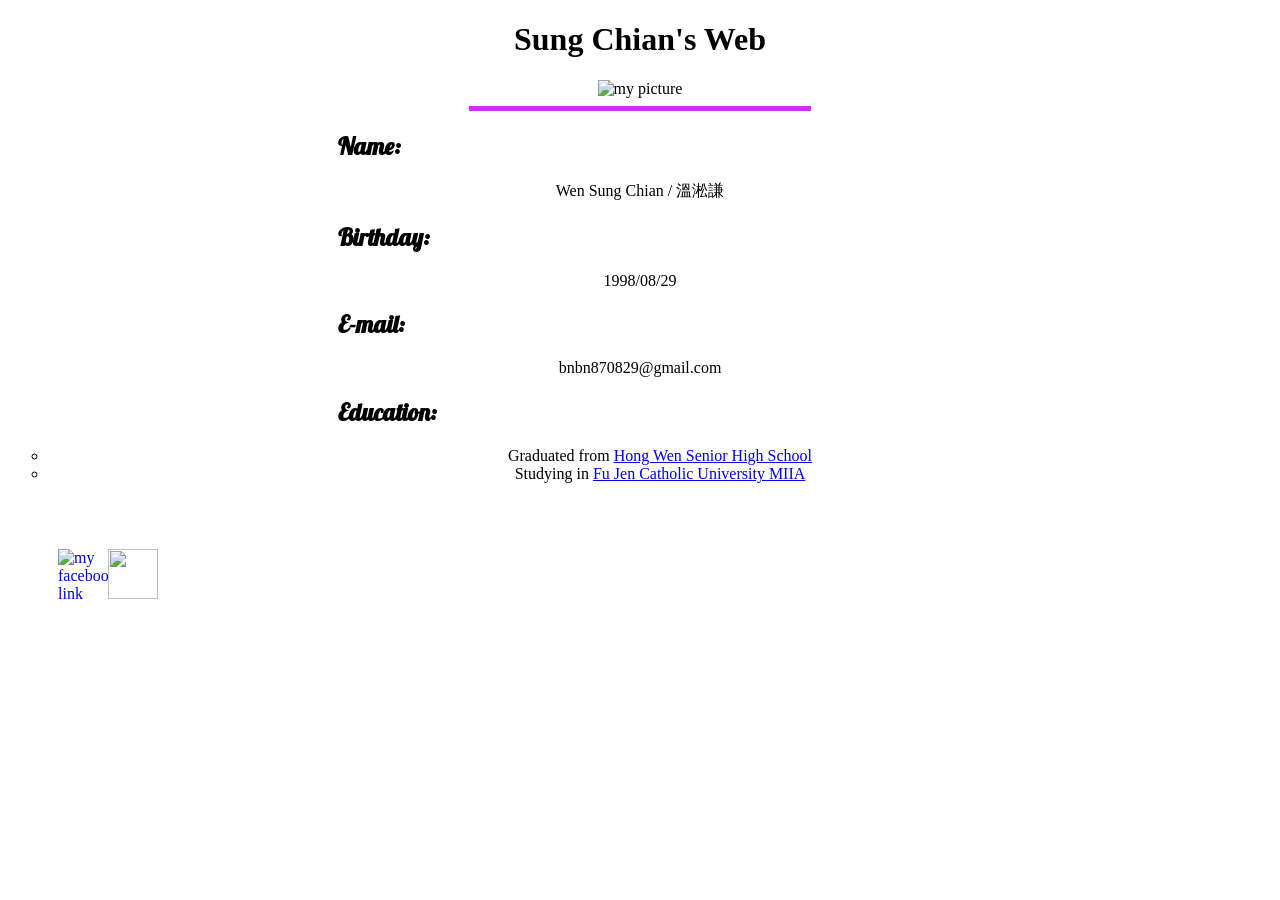
==== index.html @ 81c90736 "Rename cccc.html to index.html" ====
<!DOCTYPE html>
<link href="https://fonts.googleapis.com/css?family=Lobster" rel="stylesheet" type="text/css">
<link href="https://fonts.googleapis.com/css?family=Boogaloo|Covered+By+Your+Grace" rel="stylesheet">
<html>
<meta http-equiv="Content-Type" content="text/html; charset=utf-8">
<head>
    <style>
    h1{
      color: #E93EFF
      font-family:Lobster, Monospace;	 
      }

   h2{
	margin-left: 330px;
	font-family:Lobster, Monospace;
      

    body{
         background-image: url(http://tupian.aladd.net/2013/photo1/3185.jpg);
         background-attachment: fixed;
         background-position: center;     
         background-repeat: no-repeat;
         background-size: cover; 
       }
     p{
        color: #7700BB
        font-family:Lobster, Monospace;
        font-size: 25px;
      }
      
     ul{
	margin-left: 420px;
	font-size: 25px;
	font-family: 'Boogaloo', cursive;
      } 
     a{
         text-decoration-color: aquamarine;
	color:#FF5511; 
      } 
    .smaller-image {
    		width: 150px;
            position: relative;
            

  		}
  	.smallest-image {
  			left: 5px;
            width: 40px;
  		}
  	.thick-white-border {
    	        border-color: white;
   		        border-width: 10px;
    	        border-style: solid;
    	        border-radius: 50%;
  		}
     .thick-white-border2{      
      border-color: white;
      
      width: 170px;
      border-width: 200px;
      border-radius: 50%;
      position: relative;
      left: 550px;
      border:4px white;
    }  
    

          </style>

<title>My profile</title>
<body background="http://tupian.aladd.net/2013/photo1/3185.jpg">   
  </head>

<body>
     
     
     <div><h1 align="center">Sung Chian's Web</h1></div>
     
    <center><img src="https://scontent.xx.fbcdn.net/v/t1.0-9/17499193_1584173384944457_4403208095683200284_n.jpg?oh=cc2cd5cd62c1afc34ddd7cb26a631d9a&oe=595E9877" alt="my picture" class="thick-white-border2" style="width:100px;height:150px;"></center>
     <hr size="5" align="center" noshade width="340" color="#cc33ff">
     <h2>Name:</h2>
     <p align="center">Wen Sung Chian / 溫淞謙</p>
     <h2>Birthday:</h2>
     <p align="center">1998/08/29</p>
     <h2>E-mail:</h2>
     <p align="center">bnbn870829@gmail.com</p>
     <h2>Education:</h2>
     <ul type="circle">
     <li align="center">Graduated from  <a href="http://www.hwhs.tc.edu.tw/"> Hong Wen Senior High School</a>
     <li align="center">Studying in <a href="http://www.fju.edu.tw/#&panel1-1">Fu Jen Catholic University MIIA</a>
     </ul>
     <a href="https://www.facebook.com/profile.php?id=100000554334429"><img style='position:relative;left:50px;top:50px;width: 50px;height: 50px;' src="http://www.toca.org.tw/TOCA/_imagecache/fb_icon_325x325%20[1].png" alt="my facebook link" class="smallest-image" align="left"></a>
     <a href="https://github.com/sungchian"><img style='position:relative;left:50px;top:50px;width: 50px;height: 50px;' src="http://arcaneiceman.github.io/img/mark-github-256.png"></a>

     </body>
     </html>
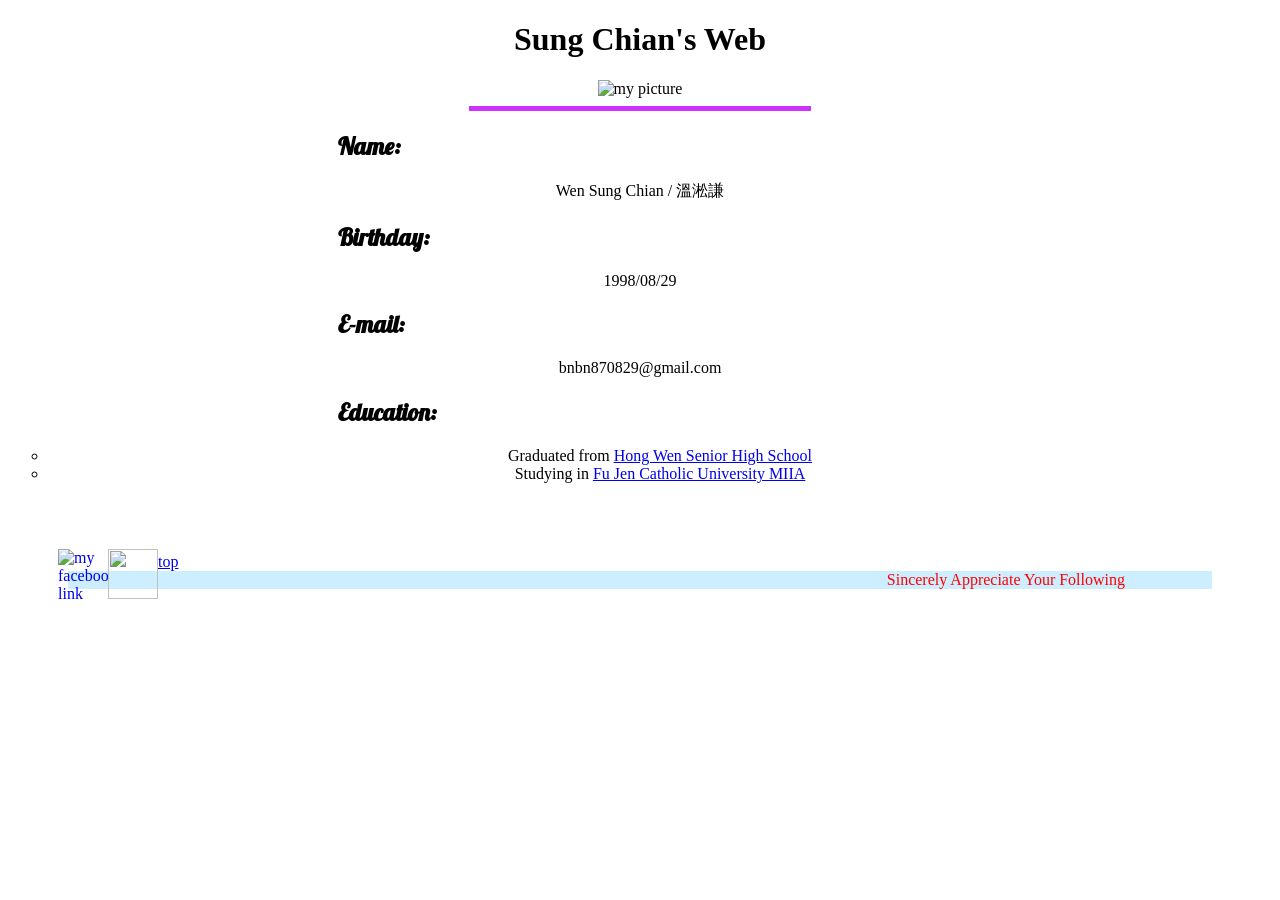
==== commit 87b24fc6: "index.html" ====
--- a/index.html
+++ b/index.html
@@ -95,4 +95,9 @@
      <a href="https://github.com/sungchian"><img style='position:relative;left:50px;top:50px;width: 50px;height: 50px;' src="http://arcaneiceman.github.io/img/mark-github-256.png"></a>
 
      </body>
+     
+    <div> <a href="#top" style="position: relative;left: 150px">top</a></div>
+     
+    <div><marquee behavior="alternate" hspace ="60" bgcolor="#CCEEFF"><c style="color:#FF0000">Sincerely Appreciate Your Following</c></marquee></div>
+        
      </html>
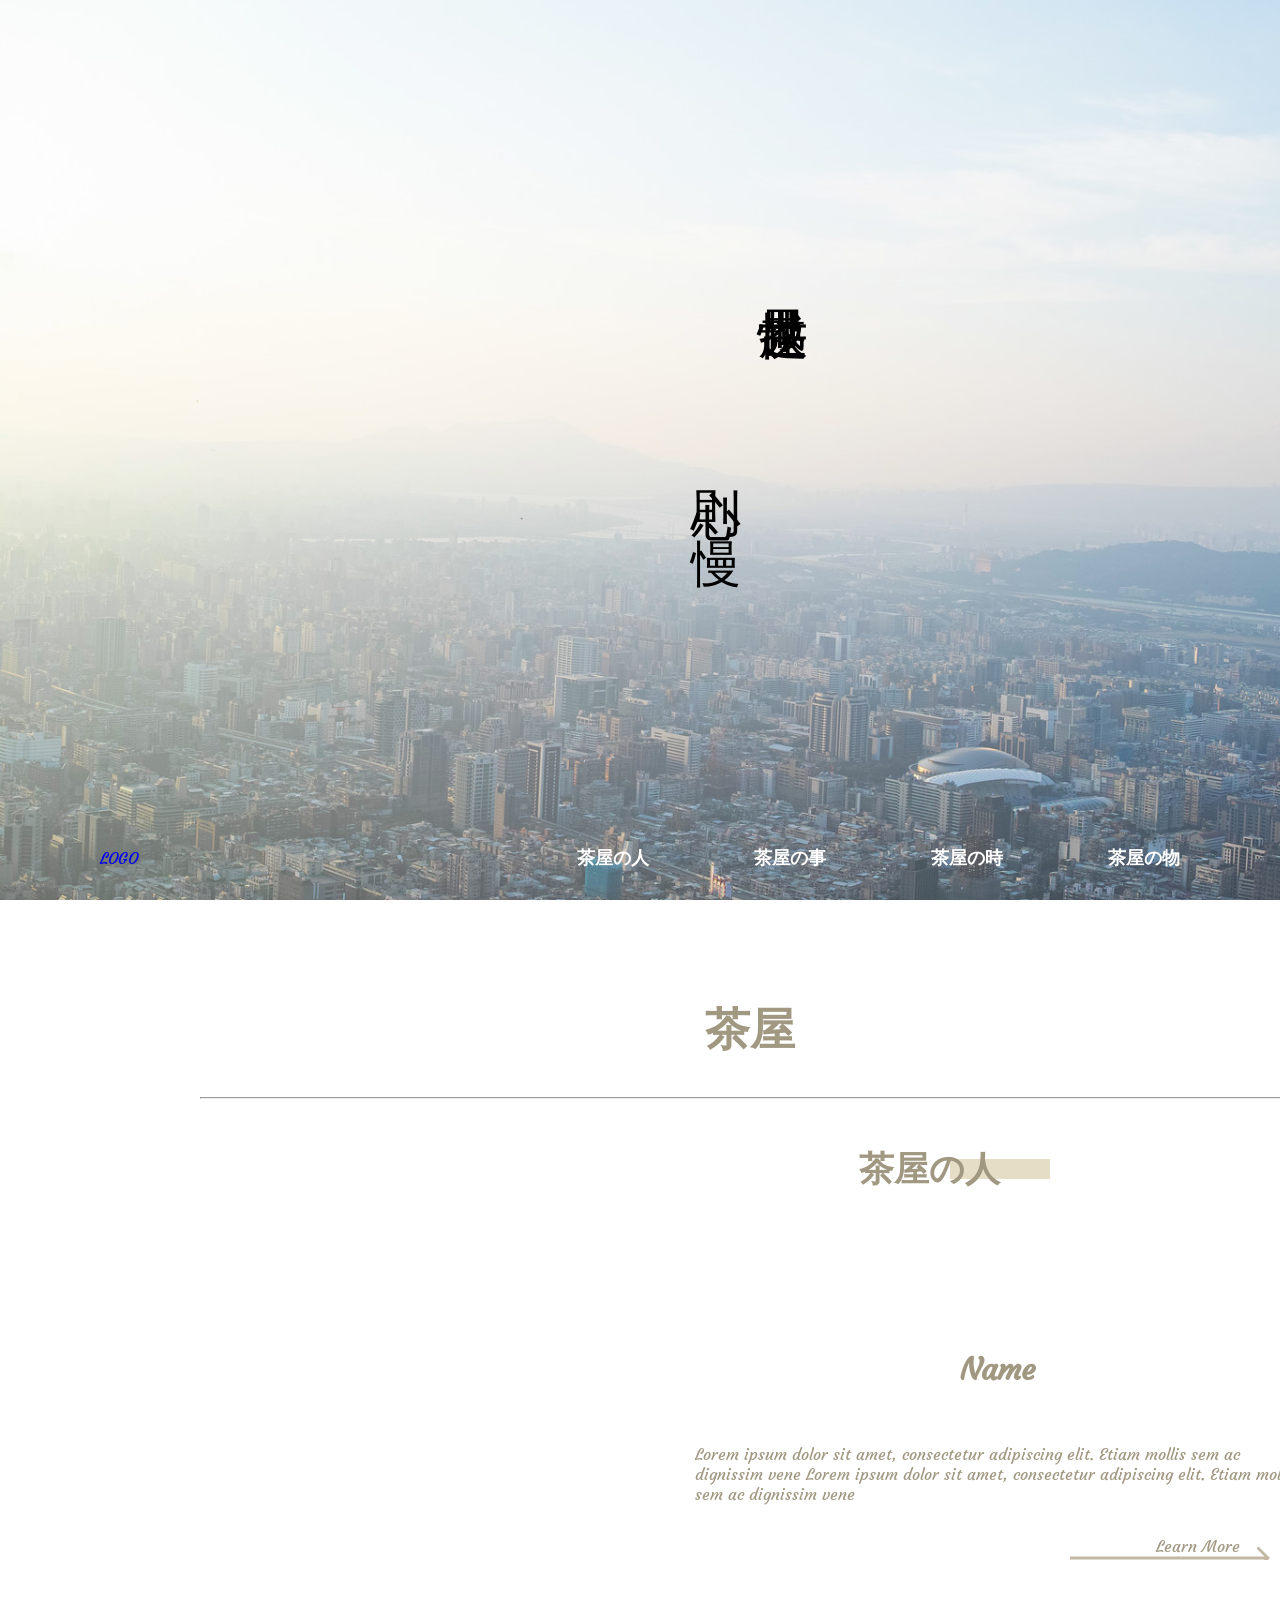
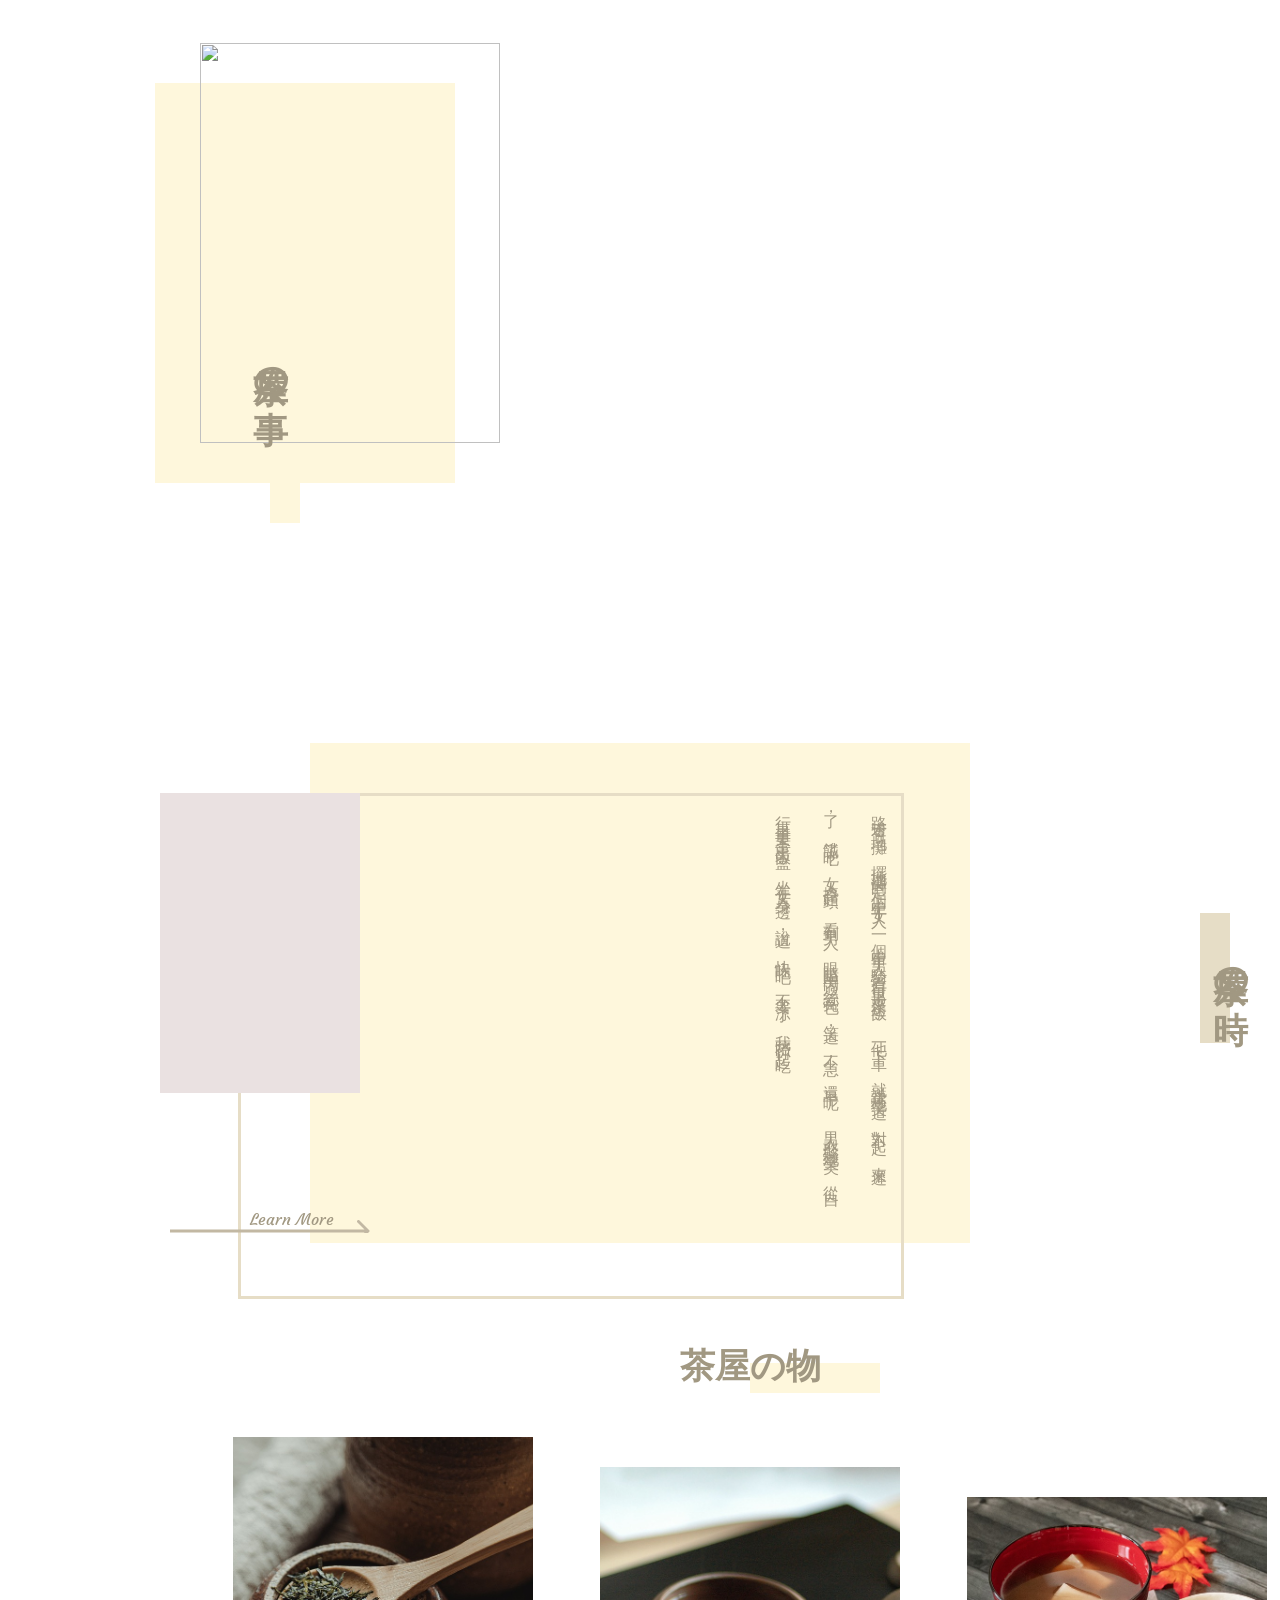
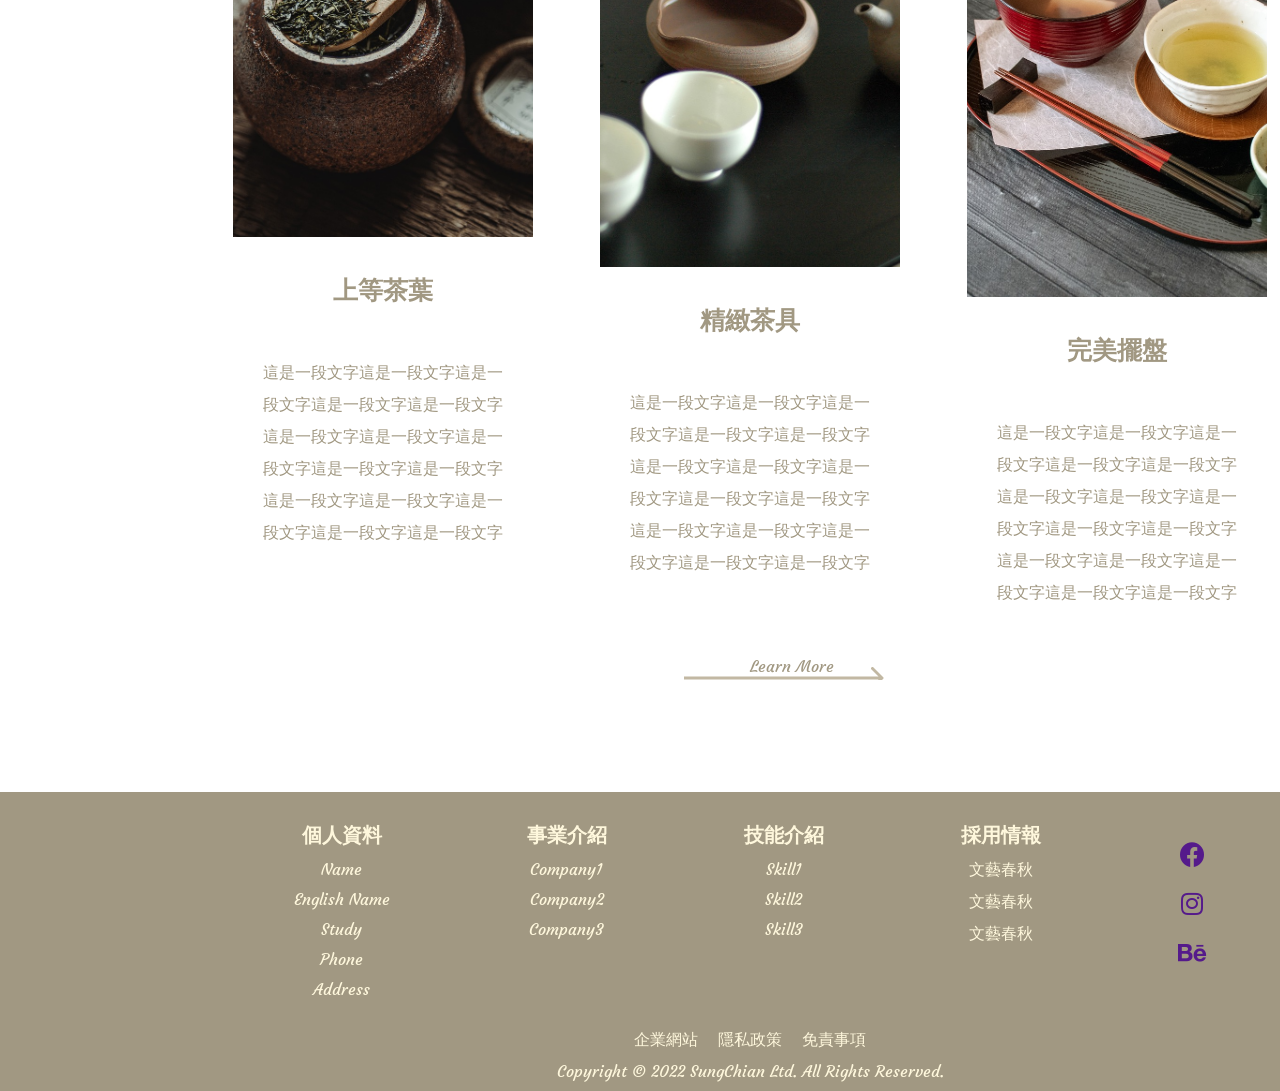
==== commit 50536ad7: "Add files via upload" ====
--- a/index.html
+++ b/index.html
@@ -1,103 +1,240 @@
-
-
-<!DOCTYPE html>
-<link href="https://fonts.googleapis.com/css?family=Lobster" rel="stylesheet" type="text/css">
-<link href="https://fonts.googleapis.com/css?family=Boogaloo|Covered+By+Your+Grace" rel="stylesheet">
-<html>
-<meta http-equiv="Content-Type" content="text/html; charset=utf-8">
-<head>
-    <style>
-    h1{
-      color: #E93EFF
-      font-family:Lobster, Monospace;	 
-      }
-
-   h2{
-	margin-left: 330px;
-	font-family:Lobster, Monospace;
-      
-
-    body{
-         background-image: url(http://tupian.aladd.net/2013/photo1/3185.jpg);
-         background-attachment: fixed;
-         background-position: center;     
-         background-repeat: no-repeat;
-         background-size: cover; 
-       }
-     p{
-        color: #7700BB
-        font-family:Lobster, Monospace;
-        font-size: 25px;
-      }
-      
-     ul{
-	margin-left: 420px;
-	font-size: 25px;
-	font-family: 'Boogaloo', cursive;
-      } 
-     a{
-         text-decoration-color: aquamarine;
-	color:#FF5511; 
-      } 
-    .smaller-image {
-    		width: 150px;
-            position: relative;
-            
-
-  		}
-  	.smallest-image {
-  			left: 5px;
-            width: 40px;
-  		}
-  	.thick-white-border {
-    	        border-color: white;
-   		        border-width: 10px;
-    	        border-style: solid;
-    	        border-radius: 50%;
-  		}
-     .thick-white-border2{      
-      border-color: white;
-      
-      width: 170px;
-      border-width: 200px;
-      border-radius: 50%;
-      position: relative;
-      left: 550px;
-      border:4px white;
-    }  
-    
-
-          </style>
-
-<title>My profile</title>
-<body background="http://tupian.aladd.net/2013/photo1/3185.jpg">   
-  </head>
-
-<body>
-     
-     
-     <div><h1 align="center">Sung Chian's Web</h1></div>
-     
-    <center><img src="https://scontent.xx.fbcdn.net/v/t1.0-9/17499193_1584173384944457_4403208095683200284_n.jpg?oh=cc2cd5cd62c1afc34ddd7cb26a631d9a&oe=595E9877" alt="my picture" class="thick-white-border2" style="width:100px;height:150px;"></center>
-     <hr size="5" align="center" noshade width="340" color="#cc33ff">
-     <h2>Name:</h2>
-     <p align="center">Wen Sung Chian / 溫淞謙</p>
-     <h2>Birthday:</h2>
-     <p align="center">1998/08/29</p>
-     <h2>E-mail:</h2>
-     <p align="center">bnbn870829@gmail.com</p>
-     <h2>Education:</h2>
-     <ul type="circle">
-     <li align="center">Graduated from  <a href="http://www.hwhs.tc.edu.tw/"> Hong Wen Senior High School</a>
-     <li align="center">Studying in <a href="http://www.fju.edu.tw/#&panel1-1">Fu Jen Catholic University MIIA</a>
-     </ul>
-     <a href="https://www.facebook.com/profile.php?id=100000554334429"><img style='position:relative;left:50px;top:50px;width: 50px;height: 50px;' src="http://www.toca.org.tw/TOCA/_imagecache/fb_icon_325x325%20[1].png" alt="my facebook link" class="smallest-image" align="left"></a>
-     <a href="https://github.com/sungchian"><img style='position:relative;left:50px;top:50px;width: 50px;height: 50px;' src="http://arcaneiceman.github.io/img/mark-github-256.png"></a>
-
-     </body>
-     
-    <div> <a href="#top" style="position: relative;left: 150px">top</a></div>
-     
-    <div><marquee behavior="alternate" hspace ="60" bgcolor="#CCEEFF"><c style="color:#FF0000">Sincerely Appreciate Your Following</c></marquee></div>
-        
-     </html>
+<!DOCTYPE html>
+<html lang="en">
+<head>
+    <meta charset="UTF-8">
+    <title>Tea House</title>
+    <link rel="stylesheet" href="main.css" type="text/css" media="all ">
+    <link rel="stylesheet" href="https://pro.fontawesome.com/releases/v5.10.0/css/all.css" integrity="sha384-AYmEC3Yw5cVb3ZcuHtOA93w35dYTsvhLPVnYs9eStHfGJvOvKxVfELGroGkvsg+p" crossorigin="anonymous"/>
+    <link href="https://unpkg.com/aos@2.3.1/dist/aos.css" rel="stylesheet">
+    <script src="https://code.jquery.com/jquery-3.6.0.min.js"></script>
+    <script src="https://unpkg.com/aos@2.3.1/dist/aos.js"></script>
+
+</head>
+<body>
+    <nav class="navbar">
+        <div class="max-width">
+            <div class="nav-title">
+                <a href="#">LOGO</a>
+            </div>
+            <ul class="navbar-nav">
+                <li class="nav-item">
+                    <a href="#" class="nav-link">茶屋の人</a>
+                </li>
+                <li class="nav-item">
+                    <a href="#" class="nav-link">茶屋の事</a>
+                </li>
+                <li class="nav-item">
+                    <a href="#" class="nav-link">茶屋の時</a>
+                </li>
+                <li class="nav-item">
+                    <a href="#" class="nav-link">茶屋の物</a>
+                </li>
+            </ul>
+            <div class="menu-btn">
+                <i class="fas fa-bars"></i>
+            </div>
+        </div>
+    </nav>
+
+    <!--Home Section-->
+    <section class="home" id="home">
+        <div class="max-width">
+            <div class="vertical-text home-content">
+                <div class="first-title">世界越快</div>
+                <div class="second-title">心則<span>慢</span></div>
+            </div>
+        </div>
+    </section>
+
+    <!--People Section-->
+    <section class="people" id="people">
+        <div class="max-width">
+            <div class="people-content">
+                <h2 class="name" data-aos="zoom-in">茶屋</h2>
+                <hr>
+                <div class="people-title">
+                    <h4 class="title" data-aos="fade-left">茶屋の人</h4>
+                </div>
+                <div class="people-frame detail">
+                    <div class="people-image" data-aos="slide-up" data-aos-anchor-placement="top-center">
+                        <img src="teapeople.jpg">
+                    </div>
+                    <div class="detail people-detail" data-aos="fade-down">
+                        <h4>Name</h4>
+                        <p>Lorem ipsum dolor sit amet, consectetur adipiscing elit. Etiam mollis sem ac dignissim vene
+                            Lorem ipsum dolor sit amet, consectetur adipiscing elit. Etiam mollis sem ac dignissim vene
+                        <p class="learn-more">Learn More</p>
+                                                    
+                    </div>
+                </div>
+            </div>
+        </div>
+    </section>
+
+    <!--Thing Section-->
+    <section class="thing" id="thing">
+        <div class="max-width">
+            <div class="thing-content">
+                <div class="thing-title">
+                    <h4 class="vertical-text title" data-aos="fade-down">茶屋の事</h4>
+                </div>
+                <div class="detail thing-detail" data-aos="flip-left">
+                    <p>Lorem ipsum dolor sit amet consectetur, adipisicing elit. Rem ad dolores, id fugit ipsa debitis suscipit ex corrupti? Praesentium error quaerat soluta explicabo veniam enim nobis vero quidem, molestiae ratione?
+                        Lorem ipsum dolor sit, amet consectetur adipisicing elit. Alias quaerat perspiciatis quibusdam dolore. Fuga quod mollitia natus laborum similique! Inventore fugiat quidem nemo, aspernatur fuga ratione perferendis ducimus at delectus!
+                    </p>
+                    
+                </div>
+                <p class="learn-more" data-aos="fade-right">Learn More</p>
+            </div>
+        </div>
+    </section>
+
+    <!--Time Section-->
+    <section class="time" id="time">
+        <div class="max-width">
+            <div class="time-content">
+                <div class="detail time-detail" data-aos="zoom-out">
+                    <p class="vertical-text" data-aos="fade-right" data-aos-anchor-placement="top-center">
+                        路邊有一地攤，擺地攤的是一個中年女人。一個中年男人騎著自行車過來送飯。
+
+他一下車，就謙意地笑道，對不起，來遲了，餓了吧？女人擡起頭，看到男人，眼睛里閃過一絲亮色，笑道，不急，還早呢。
+
+男人憨憨地笑笑，從自行車車簍里拿出飯盒，坐在女人身邊，說道，快吃吧，不要涼了，我陪你一起吃。
+                    </p>
+                    
+                </div>
+                <p class="learn-more">Learn More</p>
+                <div class="time-title">
+                    <h4 class="vertical-text title" data-aos="fade-left">茶屋の時</h4>
+                </div>
+            </div>
+        </div>
+    </section>
+
+    <!--Goods Section-->
+    <section class="goods" id="goods">
+        <div class="max-width">
+            <div class="goods-content">
+                <div class="goods-title">
+                        <h4 class="title" data-aos="fade-up">茶屋の物</h4>
+                </div>
+                <!-- <div class="goods-frame">
+                    <img src="tea1.jpg" alt="#" class="pic pic1">
+                    <img src="tea2.jpg" alt="#" class="pic pic2">
+                    <img src="tea3.jpg" alt="#" class="pic pic3">
+                    <div class="detail goods-detail">      
+                    </div>
+                    <div class="detail goods-detail">      
+                    </div>
+                </div> -->
+                <ul class="goods-list">
+                    <li id="item1" class="goods-item item1" data-aos="fade-down">
+                        <div class="goods-card">
+                            <img src="tea1.jpg" alt="" class="pic pic1">
+                            <div class="detail goods-detail">
+                                <h4 class="goods-subtitle">上等茶葉</h4>
+                                <p class="goods-text">
+                                    這是一段文字這是一段文字這是一段文字這是一段文字這是一段文字
+                                    這是一段文字這是一段文字這是一段文字這是一段文字這是一段文字
+                                    這是一段文字這是一段文字這是一段文字這是一段文字這是一段文字
+                                </p>
+                            </div>
+                        </div>
+                    </li>
+                    <li id="item2" class="goods-item" data-aos="fade-down" data-aos-id="item1" data-aos-delay="300">
+                        <div class="goods-card">
+                            <img src="tea2.jpg" alt="" class="pic pic2">
+                            <div class="detail goods-detail">
+                                <h4 class="goods-subtitle">精緻茶具</h4>
+                                <p class="goods-text">
+                                    這是一段文字這是一段文字這是一段文字這是一段文字這是一段文字
+                                    這是一段文字這是一段文字這是一段文字這是一段文字這是一段文字
+                                    這是一段文字這是一段文字這是一段文字這是一段文字這是一段文字
+                                </p>
+                            </div>
+                        </div>
+                    </li>
+                    <li id="item3" class="goods-item item3" data-aos="fade-down" data-aos-id="item2" data-aos-delay="600">
+                        <div class="goods-card">
+                            <img src="tea3.jpg" alt="" class="pic pic3">
+                            <div class="detail goods-detail">
+                                <h4 class="goods-subtitle">完美擺盤</h4>
+                                <p class="goods-text">
+                                    這是一段文字這是一段文字這是一段文字這是一段文字這是一段文字
+                                    這是一段文字這是一段文字這是一段文字這是一段文字這是一段文字
+                                    這是一段文字這是一段文字這是一段文字這是一段文字這是一段文字
+                                </p>
+                            </div>
+                        </div>
+                    </li>
+                    
+                </ul>
+                <p class="learn-more" data-aos="fade-right">Learn More</p>   
+            </div>
+        </div>
+    </section>
+
+    <footer class="footer">
+        <button class="gotop">
+            <span class="vertical-text">PAGE TOP</span>
+        </button>
+        <div class="foot-mid">
+            <ul class="mid-intro">
+                <li class="mid-self">
+                    <span class="foot-subtitle">個人資料</span>
+                    <ul class="mid-self-list">
+                        <li class="mid-self-item mid-content">Name</li>
+                        <li class="mid-self-item mid-content">English Name</li>
+                        <li class="mid-self-item mid-content">Study</li>
+                        <li class="mid-self-item mid-content">Phone</li>
+                        <li class="mid-self-item mid-content">Address</li>
+                    </ul>
+                </li>
+                <li class="mid-business">
+                    <span class="foot-subtitle">事業介紹</span>
+                    <ul class="mid-business-list">
+                        <li class="mid-business-item mid-content">Company1</li>
+                        <li class="mid-business-item mid-content">Company2</li>
+                        <li class="mid-business-item mid-content">Company3</li>
+                    </ul>
+                </li>
+                <li class="mid-skill">
+                    <span class="foot-subtitle">技能介紹</span>
+                    <ul class="mid-skill-list">
+                        <li class="mid-skill-item mid-content">Skill1</li>
+                        <li class="mid-skill-item mid-content">Skill2</li>
+                        <li class="mid-skill-item mid-content">Skill3</li>
+                    </ul>
+                </li>
+                <li class="mid-ref">
+                    <span class="foot-subtitle">採用情報</span>
+                    <ul class="mid-ref-list">
+                        <li class="mid-ref-item mid-content">文藝春秋</li>
+                        <li class="mid-ref-item mid-content">文藝春秋</li>
+                        <li class="mid-ref-item mid-content">文藝春秋</li>
+                    </ul>
+                </li>
+                <li class="mid-social">
+                    <ul class="mid-social-list">
+                        <li class="mid-social-item mid-content"><a href=""><i class="fab fa-facebook"></i></a></li>
+                        <li class="mid-social-item mid-content"><a href=""><i class="fab fa-instagram"></i></a></li>
+                        <li class="mid-social-item mid-content"><a href=""><i class="fab fa-behance"></i></a></li>
+                    </ul>
+                </li>
+            </ul>
+        </div>
+        <div class="foot-bottom">
+            <ul class="foot-list">
+                <li class="foot-item"><a href="#">企業網站</a></li>
+                <li class="foot-item"><a href="#">隱私政策</a></li>
+                <li class="foot-item"><a href="#">免責事項</a></li>
+            </ul>
+        </div>
+        <div class="foot-copyright">
+            Copyright © 2022 SungChian Ltd. All Rights Reserved.
+        </div>
+    </footer>
+
+    <script src="script.js"></script>
+</body>
+</html>
--- a/main.css
+++ b/main.css
@@ -0,0 +1,751 @@
+@import url('https://fonts.googleapis.com/css2?family=Courgette&family=Encode+Sans+SC:wght@100&display=swap');
+
+:root{
+    --brown_dark: #A19882;
+    --brown: #C2B8A3;
+    --brown_light: #E6DDC6;
+    --brown_lighter: #FEF7DC;
+    --special: #EAE1E1;
+}
+
+*{
+    font-family: 'Courgette','微軟正黑體', sans-serif;
+    box-sizing: border-box;
+    text-decoration: none;
+    list-style: none;
+}
+
+body{
+    margin: 0;
+    padding: 0;
+    /* list-style: none; */
+}
+
+section{
+    margin-bottom: 100px;
+}
+
+.navbar{
+    position: absolute;
+    bottom: 0;
+    width: 100%;
+    padding: 30px 0;
+    /* background: rgba(0, 0, 0, 0.1); */
+    z-index: 999;
+    transition: all 0.3s ease;
+}
+
+.max-width{
+    max-width: 1300px; /*1300px*/
+    padding: 0 100px;
+    margin: 0 auto;
+}
+
+.navbar .max-width{
+    display: flex;
+    align-items: center;
+    justify-content: space-between;
+}
+
+.navbar .navbar-nav{
+    display: inline-block;
+    margin: 0;
+    padding: 0;
+}
+
+.navbar .nav-title{
+    display: inline;
+}
+
+.navbar .nav-item{
+    list-style: none;
+    display: inline;
+}
+
+.navbar .nav-item a {
+    color: #fff;
+    font-size: 18px;
+    font-weight: 800;
+    margin-left: 100px;
+    text-decoration: none;
+    transition: all 0.3s ease;
+}
+
+.navbar .nav-item a:hover{
+    color:#FEF7DC;
+}
+
+.navbar.sticky{
+    position: fixed;
+    top: 0;
+    height: 60px;
+    padding: 20px 0;
+    background: rgba(254, 247, 220, .8);
+    /* opacity: .4; */
+}
+
+.navbar.sticky .nav-item a{
+    color: #A19882;
+    transition: all .3s ease;
+}
+
+.navbar.sticky a:hover{
+    border-bottom: solid 1px;
+    
+}
+
+
+/*================================ menu btn style ================================*/
+.menu-btn{
+    color: #fff;
+    font-size: 23px;
+    cursor: pointer;
+    display: none;
+}
+
+/*================================ home section style ================================*/
+
+.home{
+    display: flex;
+    background: url('yukiSDIM0726_TP_V.jpg') no-repeat center;
+    background-size: cover;
+    height: 100vh;
+    min-width: 1500px;
+    /* 不加上面那句右邊會留白 */
+}
+
+.home .max-width{
+    margin: 30vh auto auto auto;
+}
+
+.home-content{
+    font-size: 50px;
+}
+
+.home-content .second-title{
+    margin-top: 20vh;
+}
+
+.home-content .second-title span{
+    margin-top: 50px;
+}
+
+/*================================ all section style ================================*/
+.vertical-text{
+    -webkit-writing-mode: vertical-rl;
+    writing-mode: vertical-rl;
+}
+
+.name{
+    font-size: 45px;
+    color: #A19882;
+    text-align: center;
+}
+
+.title{
+    font-size: 35px;
+    font-weight: 600;
+    color: #A19882;
+}
+
+.detail{
+    display: flex;
+    flex-wrap: wrap;/*超出範圍就換行*/
+    align-items: center;
+    justify-content: space-around;
+}
+
+.detail p{
+    font-size: 16px;
+    font-weight: 400;
+    color: #A19882;
+}
+
+.learn-more{
+    position: relative;
+    display: inline-block;
+    transition: all 0.3s ease;
+    color: #A19882;
+}
+
+.learn-more::after{
+    content:"";
+    position: absolute;
+    width: 200px;
+    height: 14px;
+    top: 10px;
+    background: url('Arrow\ 1.png') no-repeat;
+    background-position: 100% 0%;
+    transition: all 0.5s ease;
+}
+
+.learn-more:hover{
+    transform: translateX(20%);
+}
+
+.learn-more:hover::after{
+    transform: translateX(30%);
+}
+
+footer *{
+    padding: 0;
+    margin: 0;
+}
+/*================================ people section style ================================*/
+.people{
+    min-width: 1500px;
+}
+
+.people-content hr{
+    color: #A19882;
+}
+
+.people-content .people-title h4{
+    text-align: right;
+    margin-right: 300px;
+    position: relative;
+}
+
+.people-content .people-title h4::after{
+    content: "";
+    position: absolute;
+    right: -50px;
+    top: 13px;
+    width: 100px;
+    height: 20px;
+    background-color: #E6DDC6;
+    z-index: -2;
+}
+
+.people-content .people-image{
+    width: 45%;
+    position: relative;
+}
+
+.people-content .people-image img{
+    width: 300px;
+    height: 400px;
+    object-fit: cover;
+    object-position: 60% 0%;
+    /* object-position: center; */ 
+}
+
+.people-content .people-image::before{
+    content: "";
+    position: absolute;
+    top: 40px;
+    left: -45px;
+    width: 300px;
+    height: 400px;
+    background-color: #FEF7DC;
+    z-index: -5;
+}
+
+.people-content .people-frame .people-detail{
+    width: 55%;
+}
+
+.people-content .people-frame .people-detail h4{
+    font-size: 30px;
+    font-weight: 600;
+    color: #A19882;
+}
+
+.people-content .people-frame .people-detail .learn-more{
+    margin-left: 400px;
+}
+
+.people-content .people-frame .people-detail .learn-more::after{
+    right: -30px;
+}
+
+
+
+/*================================ thing section style ================================*/
+.thing{
+    min-width: 1500px;
+}
+
+.thing-content{
+    display: flex;
+    position: relative;
+}
+
+.thing-content .thing-title{
+    width: 30%;
+    position: relative;
+}
+
+.thing-content .thing-title::before{
+    content: "";
+    position: absolute;
+    top: 250px;
+    left: 70px;
+    width: 30px;
+    height: 130px;
+    background-color: #FEF7DC;
+    z-index: -5;
+}
+
+.thing-content .thing-title h4{
+    margin-top: 200px;
+}
+
+.thing-content .thing-detail{
+    width: 70%;
+    height: 500px;
+    position: relative;
+}
+
+.thing-content .thing-detail::after{
+    content: '';
+    display: block;
+    width: 100%;
+    height: 100%;
+    position: absolute;
+    top: 0;
+    right: 0;
+    bottom: 0;
+    left: 0;
+    background: url(1000_F_120472189_m49NsAnNbuwVppEmFfQC0HnQ9YMVfGFI.jpg);
+    opacity: 0.2;
+}
+
+.thing-content .thing-detail p{
+    width: 80%; /* 其實這邊也可以改成padding */
+    line-height: 2rem;
+}
+
+.thing-content .learn-more{
+    position: absolute;
+    left: 400px;
+    top: 400px;
+}
+
+.thing-content .learn-more::after{
+    left: -80px;
+}
+
+
+/*================================ time section style ================================*/
+.time{
+    min-width: 1500px;
+}
+
+.time-content{
+    display: flex;
+    position: relative;
+}
+
+.time-content .time-title{
+    width: 30%;
+    position: relative;
+    right: -300px;
+}
+
+.time-content .time-title::before{
+    content: "";
+    position: absolute;
+    top: 170px;
+    left: 40px;
+    width: 30px;
+    height: 130px;
+    background-color: #E6DDC6;
+    z-index: -5;
+}
+
+.time-content .time-title h4{
+    margin-top: 200px;
+}
+
+.time-content .time-detail{
+    width: 60%;
+    height: 500px;
+    position: relative;
+    right: -10%;
+    background-color: #FEF7DC;
+}
+
+.time-content .time-detail::before{
+    content: "";
+    position: absolute;
+    width: 200px;
+    height: 300px;
+    left: -150px;
+    top: 50px;
+    background-color: #EAE1E1;
+    z-index: 1;
+}
+
+.time-content .time-detail::after{
+    content: "";
+    position: absolute;
+    width: 100%;
+    height: 100%;
+    top: 10%;
+    right: 10%;
+    border: solid 3px #E6DDC6;
+    z-index: -5;
+}
+
+.time-content .time-detail p{
+    width: 80%;
+    padding: 60px 0px;
+    line-height: 3rem;
+    letter-spacing: .3rem;
+    z-index: 10;
+}
+
+.time-content .learn-more{
+    position: absolute;
+    top: 450px;
+    left: 50px;
+}
+
+.time-content .learn-more::after{
+    left: -80px;
+}
+
+/*================================ goods section style ================================*/
+.goods{
+    min-width: 1500px;
+}
+
+.goods-content{
+    /* display: flex; */
+    /* position: relative; */
+}
+
+.goods-content .goods-title{
+    width: 100%;
+    text-align: center;
+    position: relative;
+}
+
+.goods-content .goods-title::before{
+    content: "";
+    position: absolute;
+    top: 20px;
+    /* right: 600px; */
+    width: 130px;
+    height: 30px;
+    background-color: #FEF7DC;
+    z-index: -5;
+}
+
+.goods-content .goods-list{
+    /* width: 100%; */
+    text-align: center;
+    list-style: none;
+    display: flex;
+    flex-wrap: wrap;
+    padding: 0;
+}
+
+.goods-content .goods-list .goods-item:nth-child(3n+2){
+    margin-top: 30px;
+}
+
+.goods-content .goods-list .goods-item:nth-child(3n+3){
+    margin-top: 60px;
+}
+
+.goods-content .goods-list .goods-item{
+    width: 33.33%;
+}
+
+.goods-content .goods-list .pic{
+    height: 400px;
+    width: 300px;
+    margin: 0px 20px;
+    object-fit: cover;
+}
+
+.goods-content .goods-list .goods-item .goods-subtitle{
+    font-size: 25px;
+    color: var(--brown_dark);
+}
+.goods-content .goods-list .goods-item .goods-text{
+    padding: 0px 60px;
+    line-height: 2rem;
+}
+
+.goods-content .learn-more{
+    position: relative;
+    /* display: flex;
+    justify-content: center; */
+    right: -50%;
+}
+
+.goods-content .learn-more::after{
+    right: -50px;
+}
+
+/*================================ footer style start ================================*/
+footer{
+    min-width: 1500px;
+    background-color: var(--brown_dark);
+    /* height: 400px; */
+}
+
+.gotop{
+    position: fixed;
+    right: 40px;
+    bottom: 60px;
+    display: block;
+    padding-top: 100px;
+    background: none;
+    border: none;
+    cursor: pointer;
+    outline: none;
+    -webkit-transform: translateZ(0);
+}
+
+.gotop::before{
+    content: "";
+    display: block;
+    width: 7px;
+    height: 100px;
+    position: absolute;
+    background: url('icon_arrow_top.png') 50% / contain no-repeat;
+    top: 0px;
+    left: calc(50%);
+    transition: opacity .3s, transform .3s, -webkit-transform .3s;
+    z-index: 10;
+}
+
+.gotop:hover::before{
+    transform: translateY(-10%);
+}
+
+.gotop span{
+    letter-spacing: 2px;
+}
+
+.foot-bottom{
+    display: flex;
+    justify-content: center;
+    align-items: center;
+}
+
+.foot-bottom .foot-list{
+    list-style: none;
+    display: inherit;
+}
+
+.foot-bottom .foot-list .foot-item{
+    margin: 0px 10px;
+    position: relative;
+}
+
+.foot-bottom .foot-list .foot-item:not(:last-child)::after{
+    content: "";
+    display: block;
+    position: absolute;
+    height: 14px;
+    width: 1px;
+    background-color: var(--brown_dark);
+    top: 50%;
+    right: -.5rem;
+    transform: translateY(-50%);
+}
+
+.foot-bottom .foot-list .foot-item a{
+    color: var(--brown_lighter);
+}
+
+.foot-copyright{
+    display: flex;
+    justify-content: center;
+    color: var(--brown_lighter);
+}
+
+.foot-mid{
+    display: flex;
+    color: var(--brown_lighter);
+}
+
+.foot-mid .mid-intro{
+    display: flex;
+    justify-content: space-around;
+    width: 70%;
+    margin: 30px auto;
+}
+
+.foot-mid .mid-intro li{
+    text-align: center;
+    justify-content: center;
+}
+
+.foot-mid .mid-intro li ul *{
+    margin-top: 10px;
+}
+
+.mid-social .mid-social-list .mid-social-item{
+    font-size: 25px;
+    color: var(--brown_lighter);
+}
+
+.foot-subtitle{
+    font-size: 20px;
+    font-weight: 600;
+}
+
+.mid-content{
+    font-size: 16px;
+    font-weight: 400;
+}
+
+.foot-copyright{
+    padding: 10px 0px;
+}
+
+/*================================ responseive media query start ================================*/
+@media (max-width: 1200px){
+    .goods-content .goods-list .goods-item{
+        width: 100%;
+    }
+
+    .goods-content .goods-list .pic{
+        width: 90%;
+        margin: 0;
+    }
+}
+
+@media (max-width: 1104px){
+    .people-content .people-image img{
+        /* width: 240px;
+        height: 320px; */
+    }
+    
+    .people-content .people-image::before{
+        content: "";
+        position: absolute;
+        top: 32px;
+        left: -36px;
+        width: 240px;
+        height: 306px;
+    }
+
+    .people-content .people-frame .people-detail h4{
+        font-size: 24px;
+    }
+    
+    .people-content .people-frame .people-detail p{
+        font-size: 14px;
+    }
+
+    .people-content .people-frame .people-detail .learn-more::after{
+        top: 8px;
+        right: -24px;
+        width: 160px;
+        height: 14px;
+    }
+
+    .time-content .time-detail{
+        width: 500px;
+    }
+}
+
+@media (max-width: 1056px){
+    .people-content .people-frame .people-detail .learn-more::after{
+        /* width: 80px; */
+        right: -16px;
+    }
+
+}
+
+@media (max-width: 980px){
+    .navbar{
+        position: fixed;
+        top: 0;
+        width: 100%;
+        padding: 30px 0;
+        transition: all 0.3s ease;
+    }
+
+    .navbar.sticky .nav-item a{
+        color: #000;
+    }
+    
+    .max-width{
+        padding: 0 115px;
+        max-width: 800px;
+    }
+
+    .navbar .navbar-nav{
+        position: fixed;
+        height: 100vh;
+        width: 100%;
+        left: -100%;
+        top: 0;
+        background-color: #111;
+        text-align: center;
+        padding-top: 80px;
+        transition: all 0.3s ease;
+    }
+
+    /* 這個可以讓一排menu縮起來變成menu-btn */
+    .navbar .navbar-nav.active{
+        left: 0;
+    }
+
+    .menu-btn{
+        display: block;
+        z-index: 99;
+        color: black;
+    }
+
+    .menu-btn i.active::before{
+        content: "\f00d";
+    }
+
+    .navbar .navbar-nav li{
+        display: block;
+    }
+
+    .navbar .navbar-nav li a{
+        display: inline-block;
+        margin: 20px 0;
+        font-size: 25px;
+    }
+
+    .people-content .people-image{
+        width: 50%;
+        /* 下面兩個才能讓圖片置中 */
+        display: flex;
+        justify-content: center;
+    }
+
+    .people-content .people-image::before{
+        content: "";
+        position: absolute;
+        top: 32px;
+        left: 20px;
+        width: 240px;
+        height: 306px;
+    }
+
+    .time-content .time-title{
+        right: -150px;
+    }
+
+    
+
+}
+
+@media (max-width: 690px){
+    .home-content{
+        font-size: 35px;
+    }
+
+    .home-content .second-title span{
+        margin-top: 35px;
+    }
+
+    .goods-content .goods-list .goods-item .goods-card{
+        width: 90%;
+        margin: 0;
+    }
+
+}
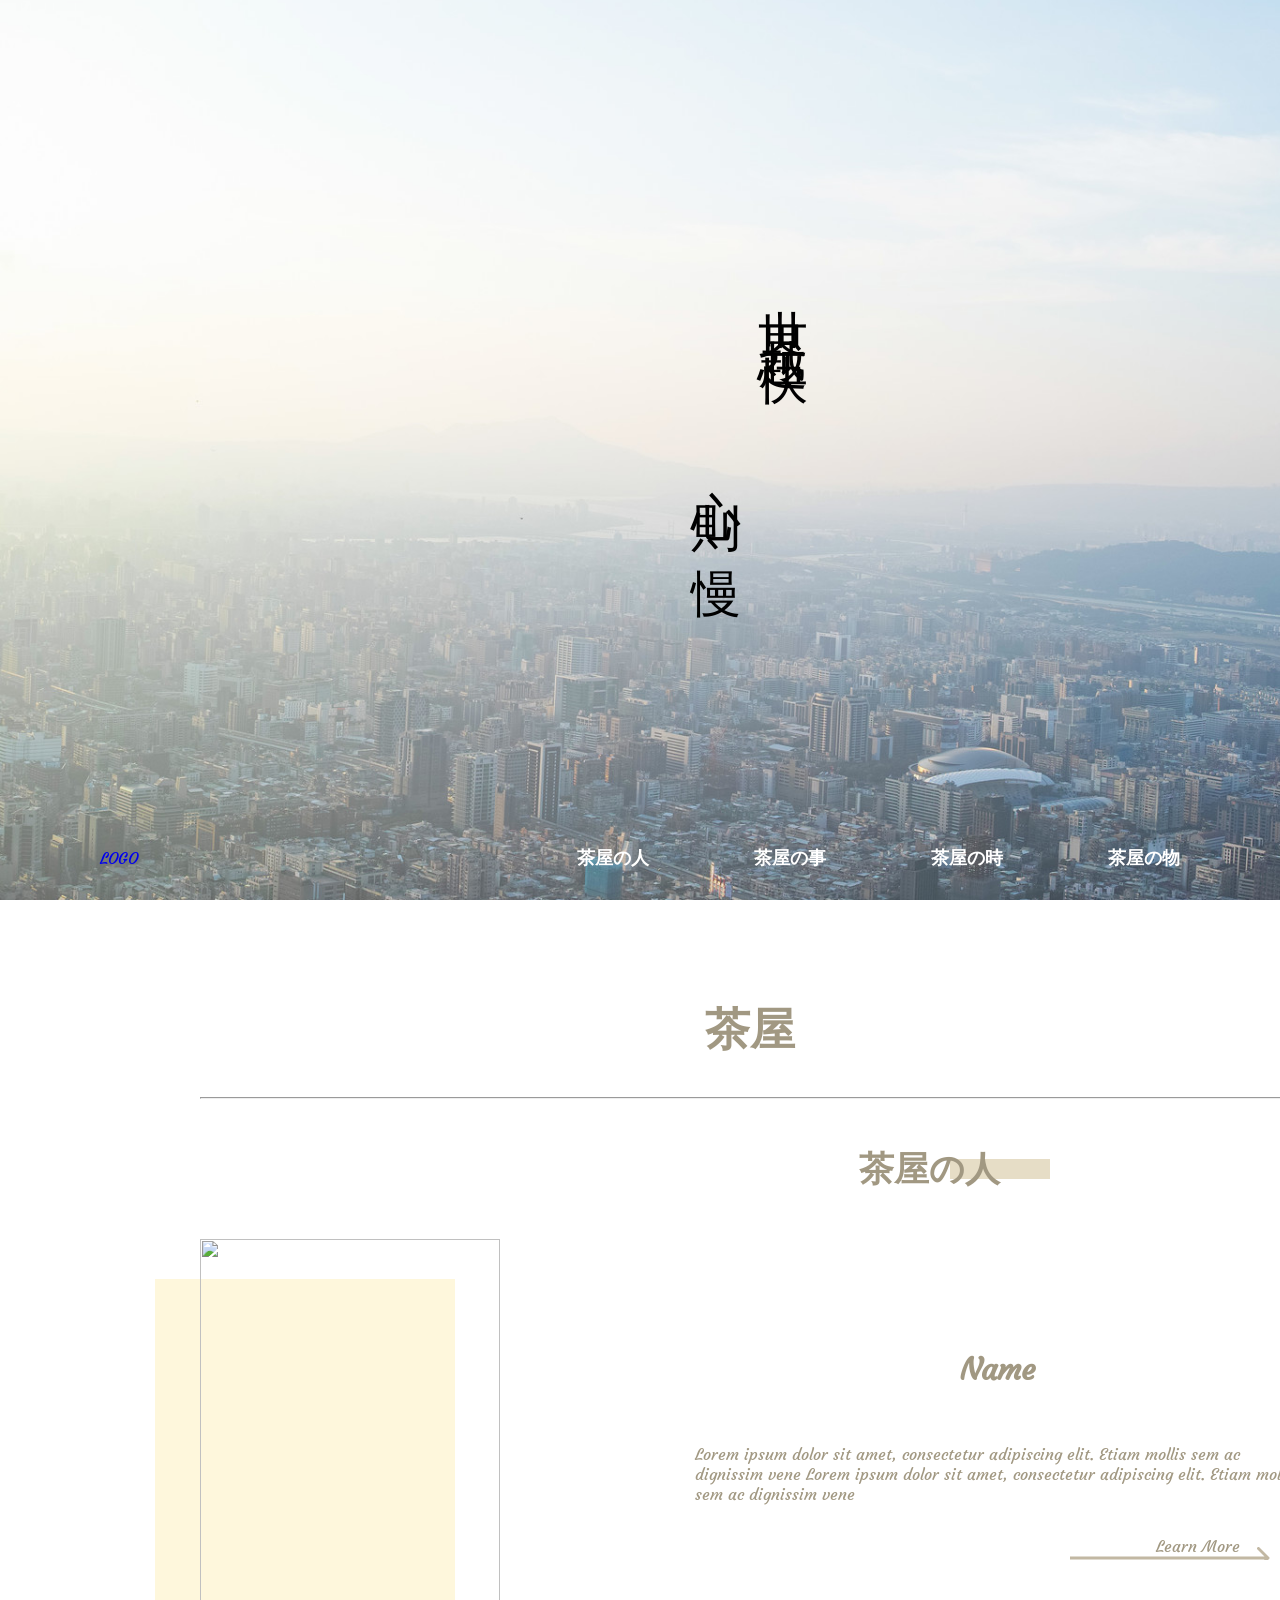
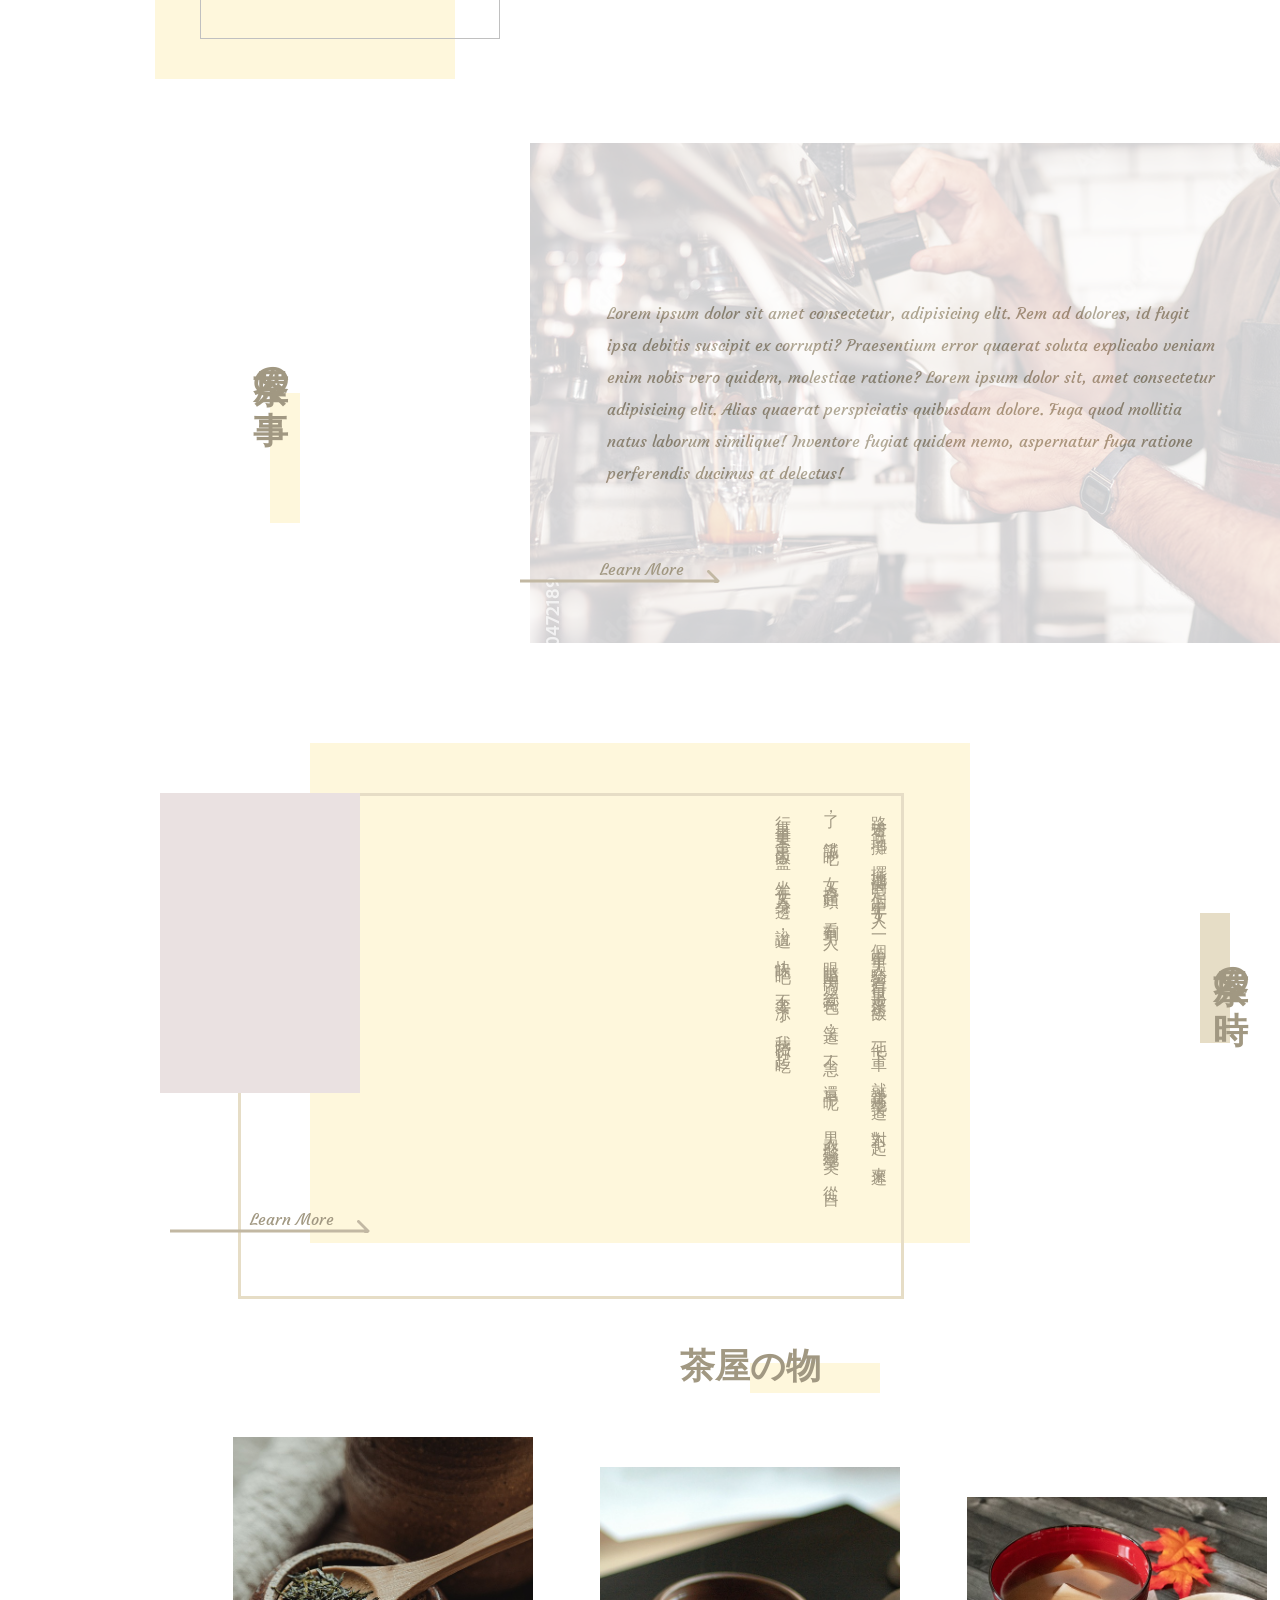
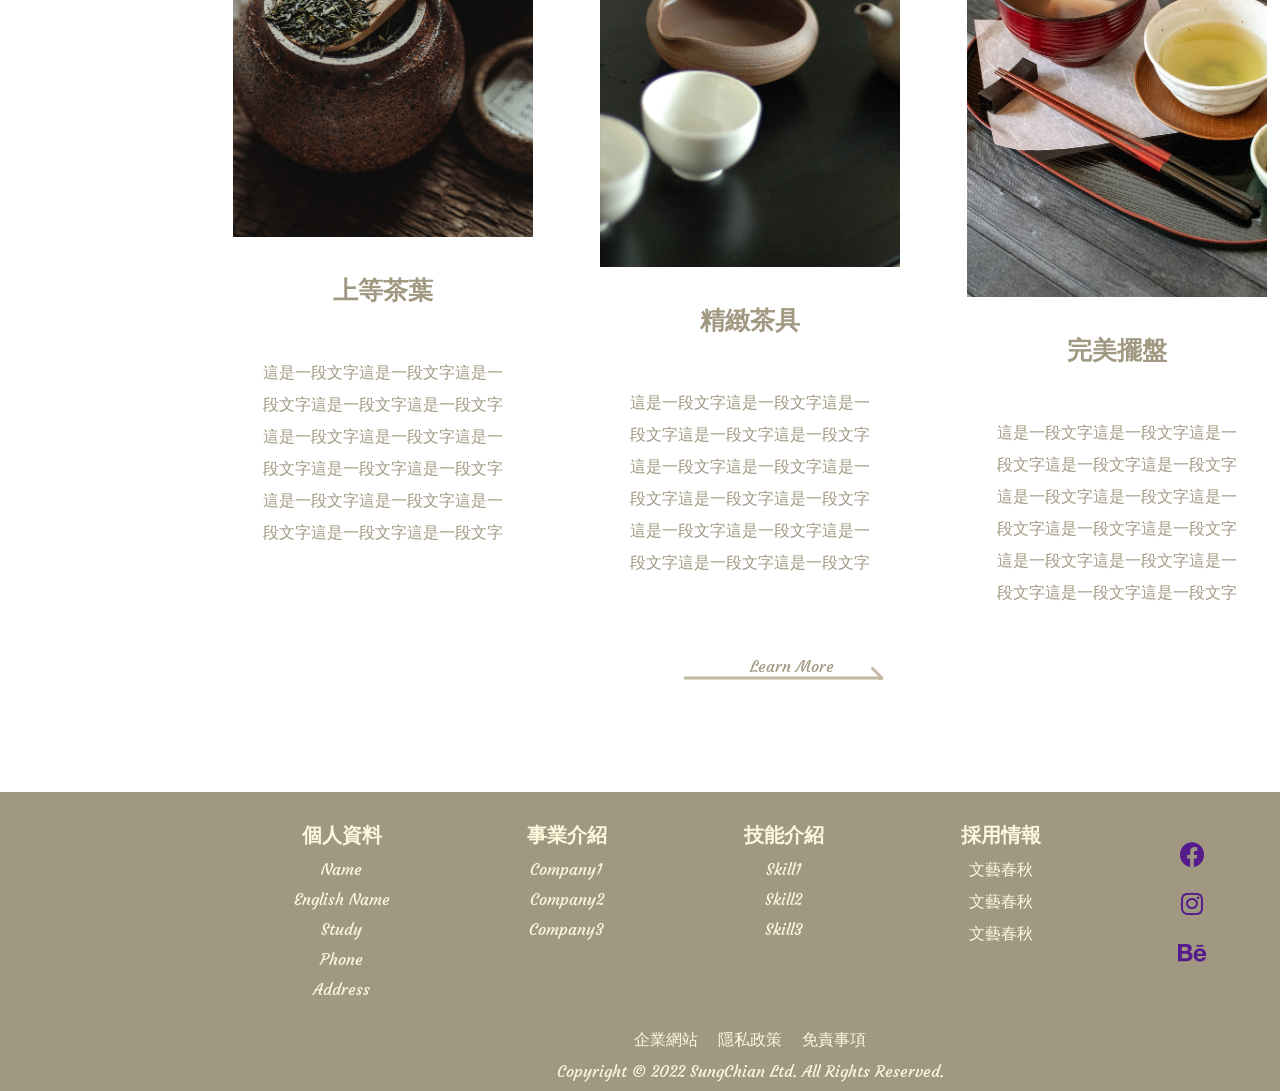
==== commit 07222043: "Add files via upload" ====
--- a/index.html
+++ b/index.html
@@ -8,6 +8,7 @@
     <link href="https://unpkg.com/aos@2.3.1/dist/aos.css" rel="stylesheet">
     <script src="https://code.jquery.com/jquery-3.6.0.min.js"></script>
     <script src="https://unpkg.com/aos@2.3.1/dist/aos.js"></script>
+    <script src="https://cdn.bootcdn.net/ajax/libs/typed.js/2.0.12/typed.min.js"></script>
 
 </head>
 <body>
@@ -18,16 +19,16 @@
             </div>
             <ul class="navbar-nav">
                 <li class="nav-item">
-                    <a href="#" class="nav-link">茶屋の人</a>
-                </li>
-                <li class="nav-item">
-                    <a href="#" class="nav-link">茶屋の事</a>
-                </li>
-                <li class="nav-item">
-                    <a href="#" class="nav-link">茶屋の時</a>
-                </li>
-                <li class="nav-item">
-                    <a href="#" class="nav-link">茶屋の物</a>
+                    <a href="#people" class="nav-link">茶屋の人</a>
+                </li>
+                <li class="nav-item">
+                    <a href="#thing-content" class="nav-link">茶屋の事</a>
+                </li>
+                <li class="nav-item">
+                    <a href="#time" class="nav-link">茶屋の時</a>
+                </li>
+                <li class="nav-item">
+                    <a href="#goods" class="nav-link">茶屋の物</a>
                 </li>
             </ul>
             <div class="menu-btn">
@@ -40,8 +41,16 @@
     <section class="home" id="home">
         <div class="max-width">
             <div class="vertical-text home-content">
-                <div class="first-title">世界越快</div>
-                <div class="second-title">心則<span>慢</span></div>
+                <div class="first-title">
+                    <span data-aos="zoom in">世</span>
+                    <span data-aos="zoom in" data-aos-delay="100">界</span>
+                    <span data-aos="zoom in" data-aos-delay="200">越</span>
+                    <span data-aos="zoom in" data-aos-delay="300">快</span></div>
+                <div class="second-title">
+                    <span data-aos="zoom in" data-aos-delay="400">心</span>
+                    <span data-aos="zoom in" data-aos-delay="500">則</span>
+                    <span class="slow" data-aos="zoom-in" data-aos-delay="1000">慢</span>
+                </div>
             </div>
         </div>
     </section>
@@ -50,7 +59,9 @@
     <section class="people" id="people">
         <div class="max-width">
             <div class="people-content">
-                <h2 class="name" data-aos="zoom-in">茶屋</h2>
+                <h2 class="name" data-aos="zoom-in">茶屋
+                    <!-- <span class="typing"></span> -->
+                </h2>
                 <hr>
                 <div class="people-title">
                     <h4 class="title" data-aos="fade-left">茶屋の人</h4>
@@ -74,7 +85,7 @@
     <!--Thing Section-->
     <section class="thing" id="thing">
         <div class="max-width">
-            <div class="thing-content">
+            <div id="thing-content" class="thing-content">
                 <div class="thing-title">
                     <h4 class="vertical-text title" data-aos="fade-down">茶屋の事</h4>
                 </div>
--- a/main.css
+++ b/main.css
@@ -13,6 +13,7 @@
     box-sizing: border-box;
     text-decoration: none;
     list-style: none;
+    scroll-behavior: smooth;
 }
 
 body{
@@ -63,6 +64,7 @@
 }
 
 .navbar .nav-item a {
+    /* display: block; */
     color: #fff;
     font-size: 18px;
     font-weight: 800;
@@ -126,7 +128,7 @@
     margin-top: 20vh;
 }
 
-.home-content .second-title span{
+.home-content .second-title .slow{
     margin-top: 50px;
 }
 
@@ -610,12 +612,17 @@
         width: 90%;
         margin: 0;
     }
+
+    .navbar .navbar-nav{
+        position: absolute;
+        right: -200px;
+    }
 }
 
 @media (max-width: 1104px){
-    .people-content .people-image img{
-        /* width: 240px;
-        height: 320px; */
+    .navbar .navbar-nav{
+        position: absolute;
+        right: -300px;
     }
     
     .people-content .people-image::before{
@@ -675,19 +682,23 @@
 
     .navbar .navbar-nav{
         position: fixed;
-        height: 100vh;
+        height: 100%;
         width: 100%;
         left: -100%;
         top: 0;
-        background-color: #111;
-        text-align: center;
-        padding-top: 80px;
+        background-color: aliceblue;
+        text-align: right;
+        padding: 80px 100px 0px 0px;
         transition: all 0.3s ease;
     }
 
     /* 這個可以讓一排menu縮起來變成menu-btn */
     .navbar .navbar-nav.active{
-        left: 0;
+        left: -80%;
+    }
+
+    .navbar .navbar-nav.active a{
+        color: black;
     }
 
     .menu-btn{
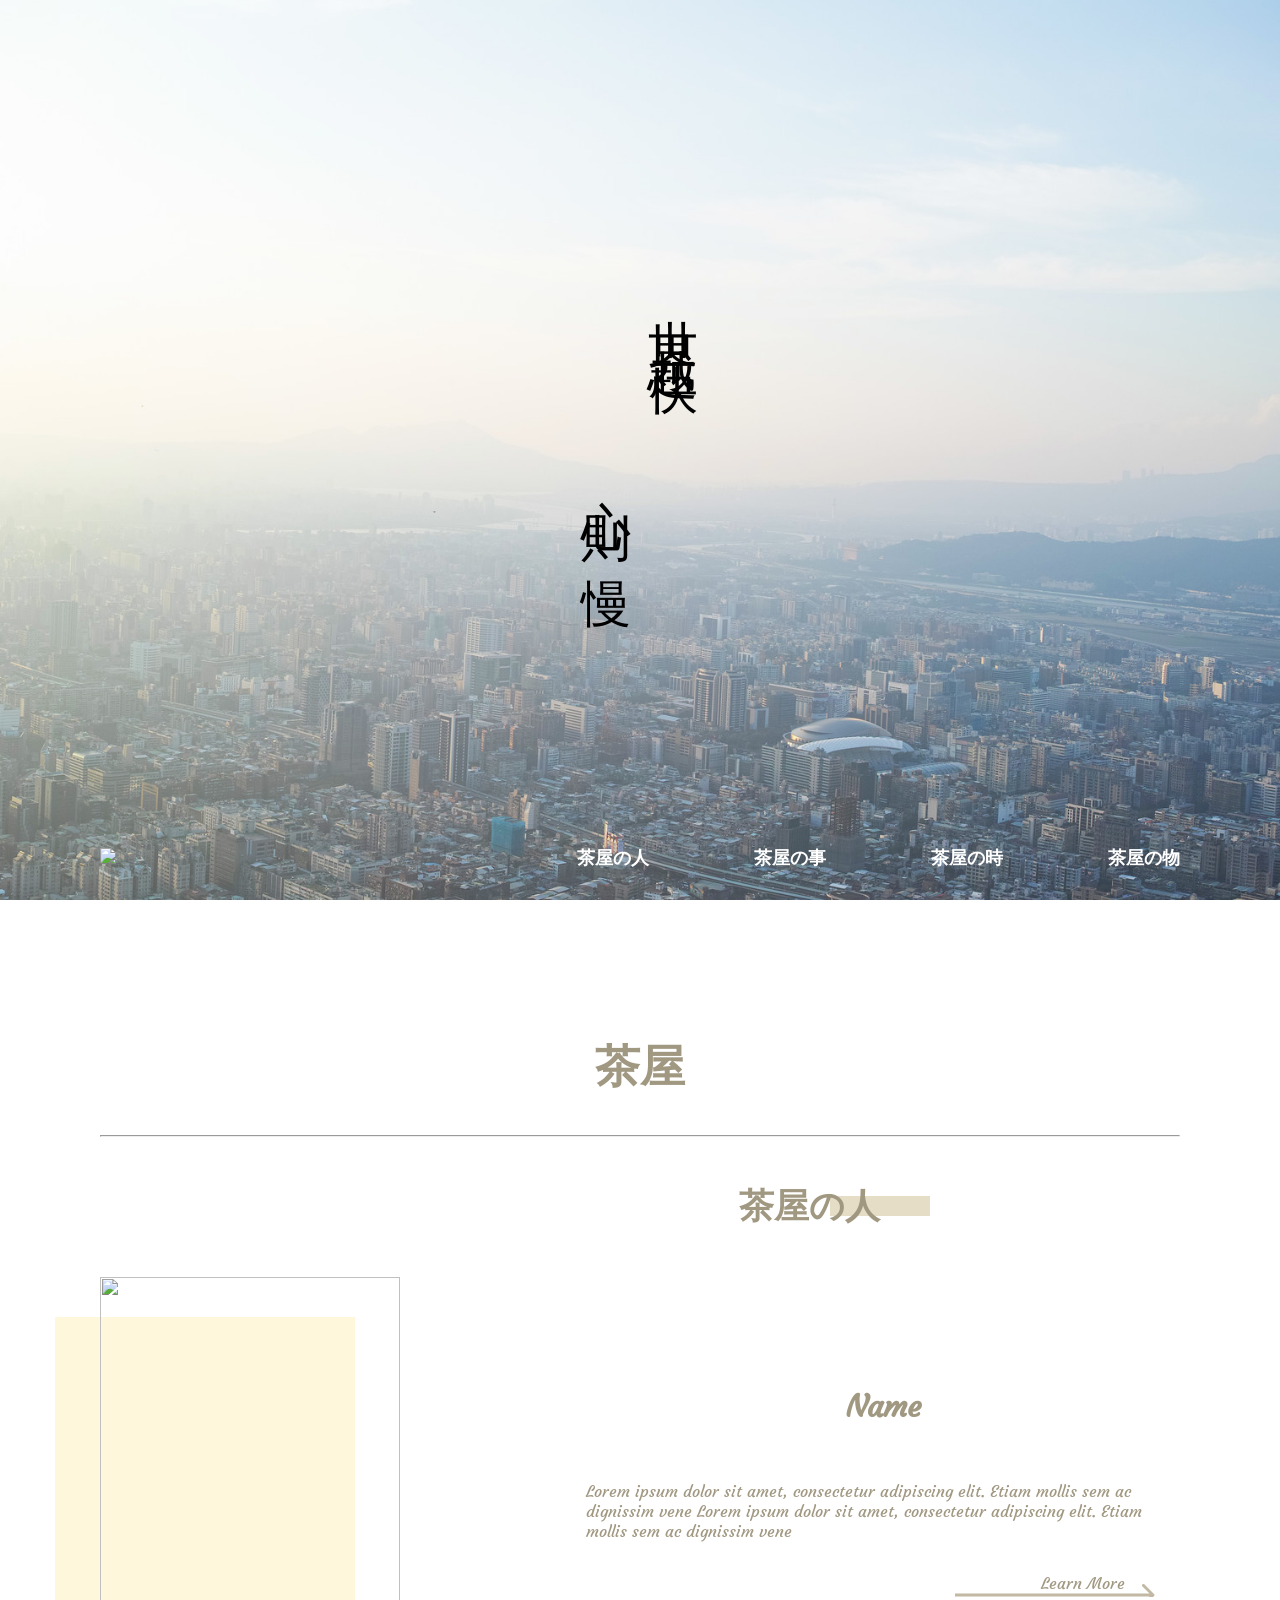
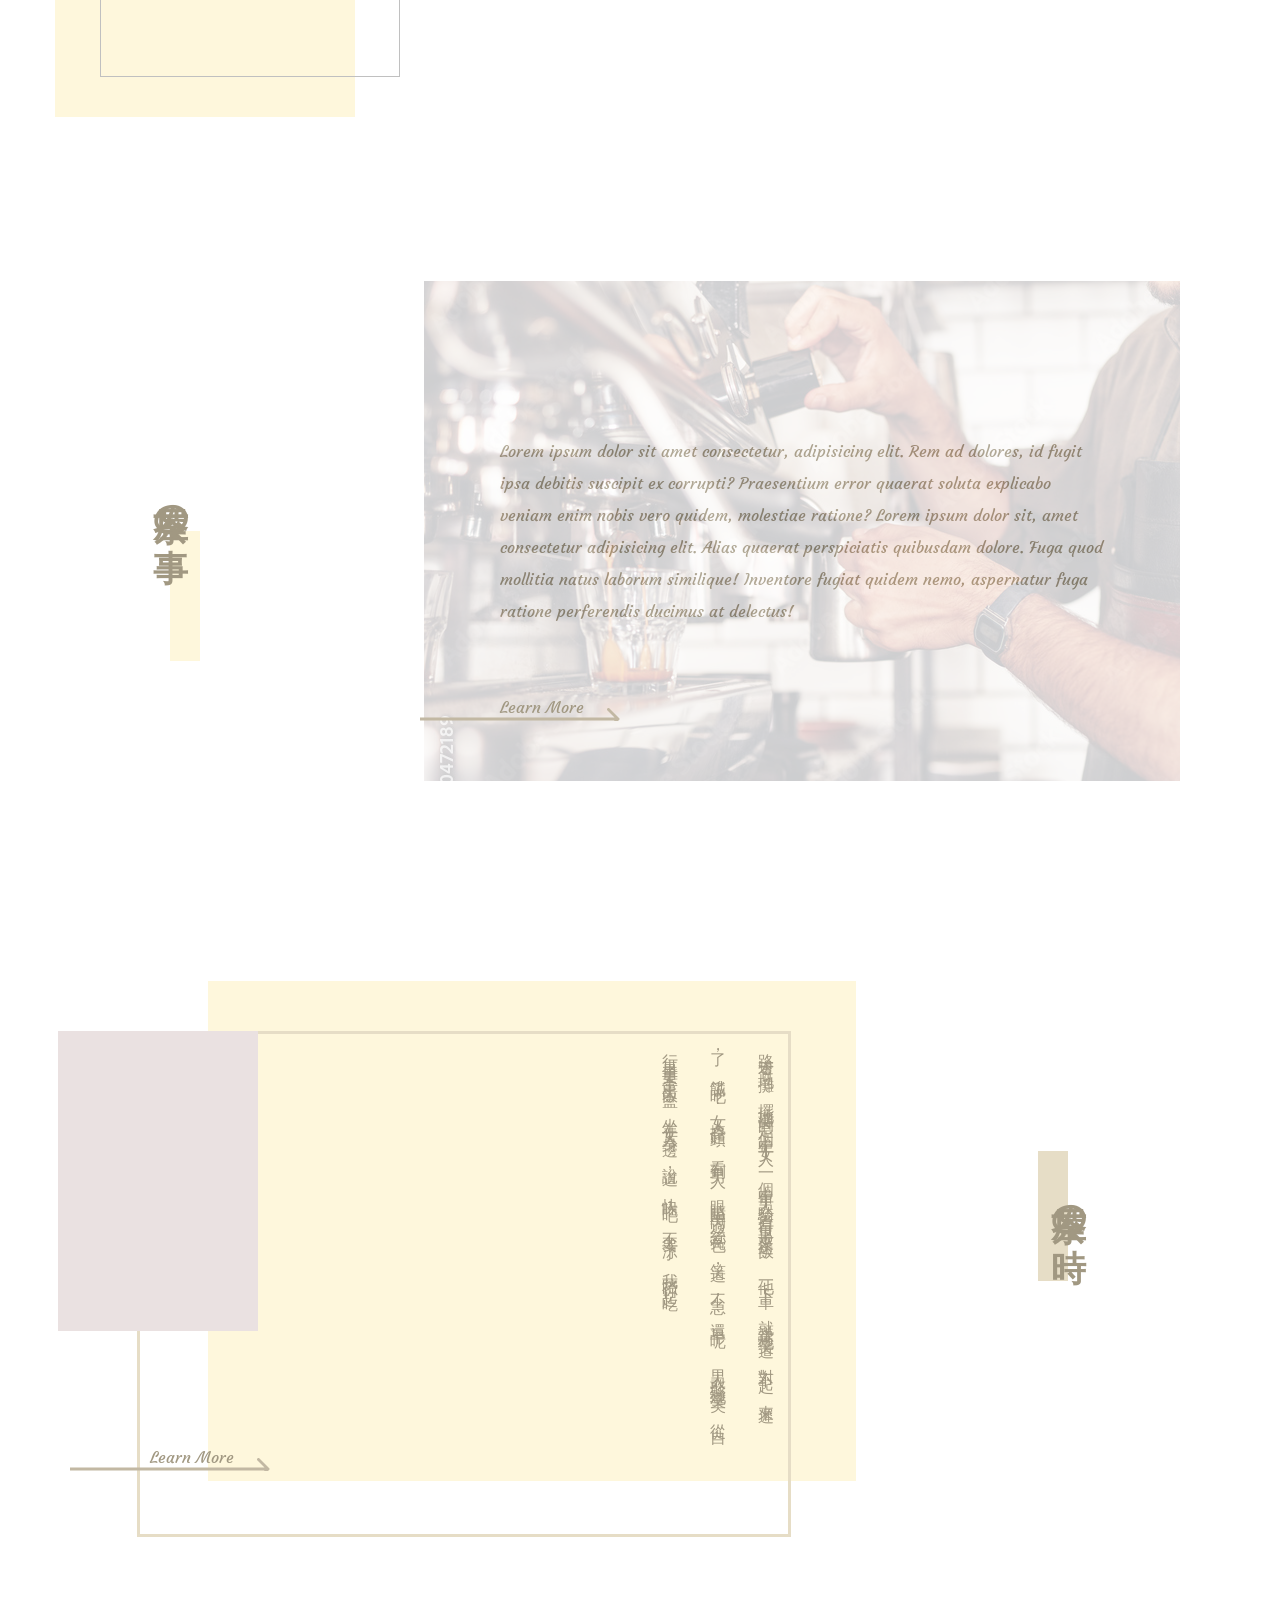
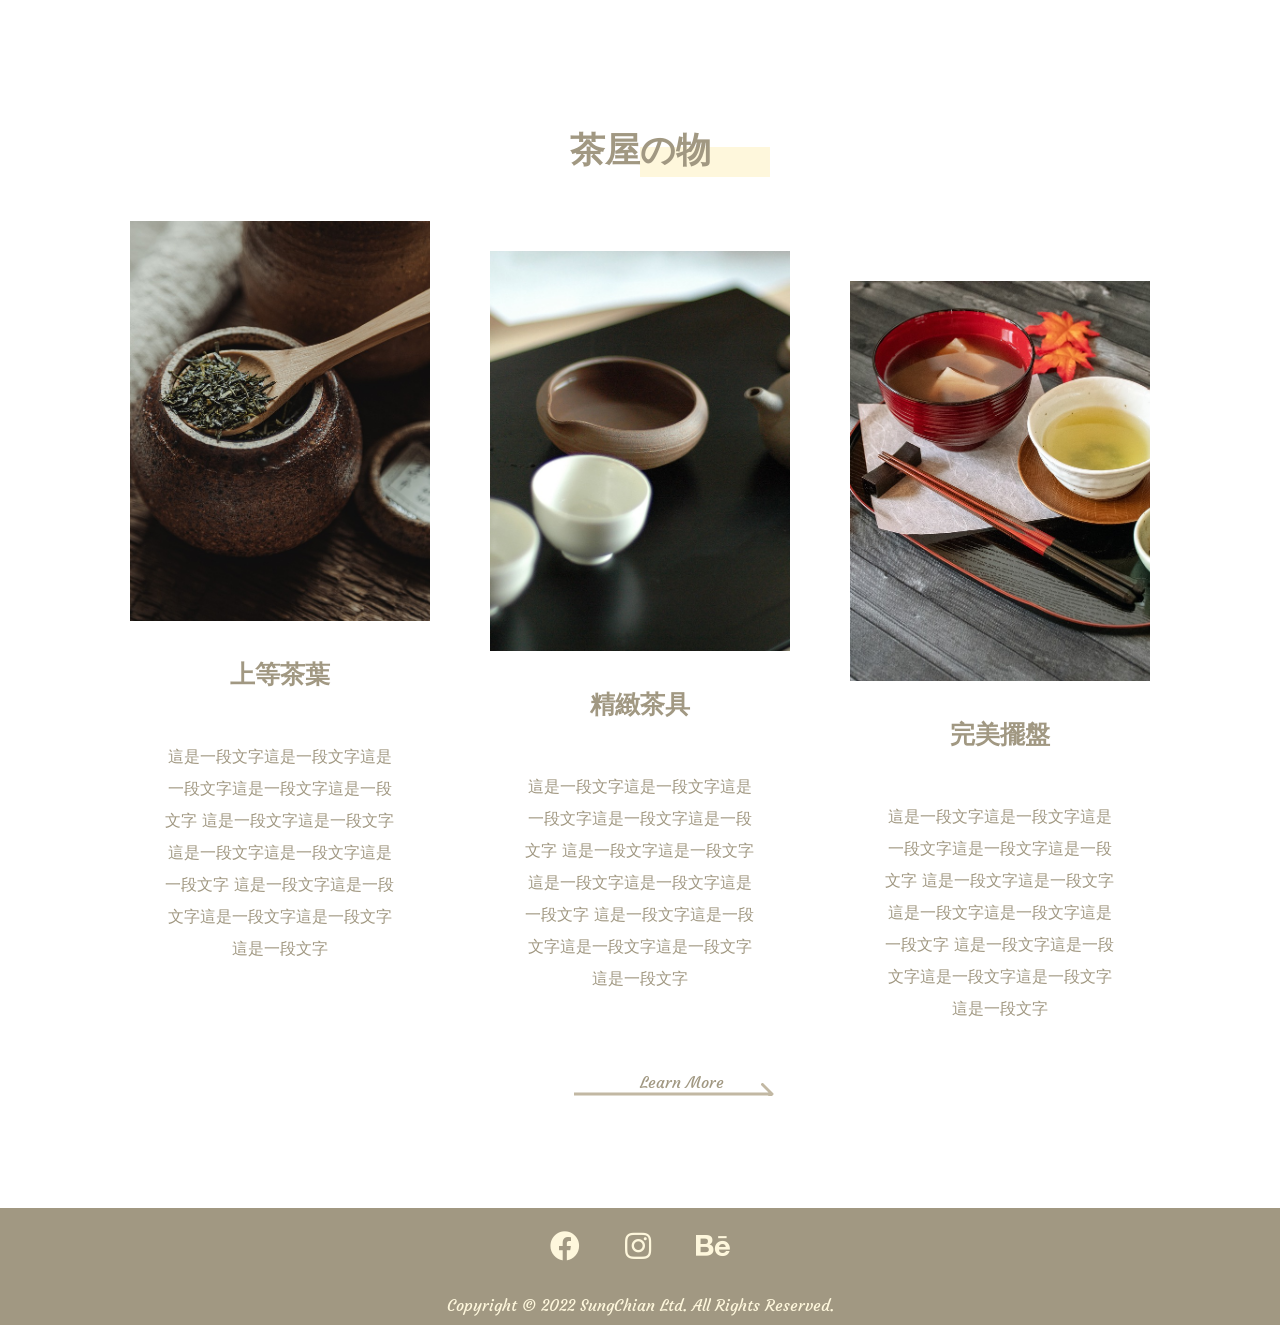
==== commit 070e0f5e: "Add files via upload" ====
--- a/index.html
+++ b/index.html
@@ -2,6 +2,8 @@
 <html lang="en">
 <head>
     <meta charset="UTF-8">
+    <meta name="viewport" content="width=device-width, initial-scale=1.0">
+    <meta name="description" content="茶屋">
     <title>Tea House</title>
     <link rel="stylesheet" href="main.css" type="text/css" media="all ">
     <link rel="stylesheet" href="https://pro.fontawesome.com/releases/v5.10.0/css/all.css" integrity="sha384-AYmEC3Yw5cVb3ZcuHtOA93w35dYTsvhLPVnYs9eStHfGJvOvKxVfELGroGkvsg+p" crossorigin="anonymous"/>
@@ -13,9 +15,8 @@
 </head>
 <body>
     <nav class="navbar">
-        <div class="max-width">
             <div class="nav-title">
-                <a href="#">LOGO</a>
+                <a href="#"><img src="/logo.png"></a>
             </div>
             <ul class="navbar-nav">
                 <li class="nav-item">
@@ -34,7 +35,6 @@
             <div class="menu-btn">
                 <i class="fas fa-bars"></i>
             </div>
-        </div>
     </nav>
 
     <!--Home Section-->
@@ -115,6 +115,7 @@
                     
                 </div>
                 <p class="learn-more">Learn More</p>
+                <!-- 就是下面這塊害我一直找不到為什麼右邊會留白 善用ghost css 不小心設定到width 30% 導致整個畫面超過100%-->
                 <div class="time-title">
                     <h4 class="vertical-text title" data-aos="fade-left">茶屋の時</h4>
                 </div>
@@ -129,15 +130,6 @@
                 <div class="goods-title">
                         <h4 class="title" data-aos="fade-up">茶屋の物</h4>
                 </div>
-                <!-- <div class="goods-frame">
-                    <img src="tea1.jpg" alt="#" class="pic pic1">
-                    <img src="tea2.jpg" alt="#" class="pic pic2">
-                    <img src="tea3.jpg" alt="#" class="pic pic3">
-                    <div class="detail goods-detail">      
-                    </div>
-                    <div class="detail goods-detail">      
-                    </div>
-                </div> -->
                 <ul class="goods-list">
                     <li id="item1" class="goods-item item1" data-aos="fade-down">
                         <div class="goods-card">
@@ -189,7 +181,7 @@
         <button class="gotop">
             <span class="vertical-text">PAGE TOP</span>
         </button>
-        <div class="foot-mid">
+        <!-- <div class="foot-mid">
             <ul class="mid-intro">
                 <li class="mid-self">
                     <span class="foot-subtitle">個人資料</span>
@@ -240,6 +232,13 @@
                 <li class="foot-item"><a href="#">隱私政策</a></li>
                 <li class="foot-item"><a href="#">免責事項</a></li>
             </ul>
+        </div> -->
+        <div class="foot-social">
+            <ul class="mid-social-list">
+                <li class="mid-social-item mid-content"><a href="https://m.facebook.com/profile.php"><i class="fab fa-facebook"></i></a></li>
+                <li class="mid-social-item mid-content"><a href="https://www.instagram.com/chian870829/"><i class="fab fa-instagram"></i></a></li>
+                <li class="mid-social-item mid-content"><a href=""><i class="fab fa-behance"></i></a></li>
+            </ul>
         </div>
         <div class="foot-copyright">
             Copyright © 2022 SungChian Ltd. All Rights Reserved.
--- a/main.css
+++ b/main.css
@@ -14,30 +14,43 @@
     text-decoration: none;
     list-style: none;
     scroll-behavior: smooth;
+    /* goost-css */
+    /* background: #000 !important;
+    color: #0f0 !important;
+    outline: solid #f00 1px !important; */
 }
 
 body{
     margin: 0;
     padding: 0;
     /* list-style: none; */
+    /* min-width: 1200px; */
 }
 
 section{
-    margin-bottom: 100px;
+    /* margin-bottom: 100px; */
+    padding: 100px 0;
+
 }
 
 .navbar{
     position: absolute;
+    display: flex;
     bottom: 0;
     width: 100%;
-    padding: 30px 0;
+    padding: 30px 100px;
     /* background: rgba(0, 0, 0, 0.1); */
+    min-height: 60px;
+    align-items: center;
     z-index: 999;
     transition: all 0.3s ease;
+    -webkit-transition: all 0.3s ease;
+    -moz-transition: all 0.3s ease;
+    -o-transition: all 0.3s ease;
 }
 
 .max-width{
-    max-width: 1300px; /*1300px*/
+    max-width: 1300px;
     padding: 0 100px;
     margin: 0 auto;
 }
@@ -49,13 +62,14 @@
 }
 
 .navbar .navbar-nav{
-    display: inline-block;
+    /* display: inline-block; */
     margin: 0;
     padding: 0;
+    margin-left: auto;
 }
 
 .navbar .nav-title{
-    display: inline;
+    /* display: inline; */
 }
 
 .navbar .nav-item{
@@ -71,6 +85,9 @@
     margin-left: 100px;
     text-decoration: none;
     transition: all 0.3s ease;
+    -webkit-transition: all 0.3s ease;
+    -moz-transition: all 0.3s ease;
+    -o-transition: all 0.3s ease;
 }
 
 .navbar .nav-item a:hover{
@@ -79,9 +96,10 @@
 
 .navbar.sticky{
     position: fixed;
+    width: 100%;
     top: 0;
     height: 60px;
-    padding: 20px 0;
+    padding: 10px 100px;
     background: rgba(254, 247, 220, .8);
     /* opacity: .4; */
 }
@@ -89,6 +107,9 @@
 .navbar.sticky .nav-item a{
     color: #A19882;
     transition: all .3s ease;
+    -webkit-transition: all .3s ease;
+    -moz-transition: all .3s ease;
+    -o-transition: all .3s ease;
 }
 
 .navbar.sticky a:hover{
@@ -112,12 +133,12 @@
     background: url('yukiSDIM0726_TP_V.jpg') no-repeat center;
     background-size: cover;
     height: 100vh;
-    min-width: 1500px;
+    /* min-width: 1500px; */
     /* 不加上面那句右邊會留白 */
 }
 
 .home .max-width{
-    margin: 30vh auto auto auto;
+    margin: 20vh auto auto auto;
 }
 
 .home-content{
@@ -167,6 +188,9 @@
     position: relative;
     display: inline-block;
     transition: all 0.3s ease;
+    -webkit-transition: all 0.3s ease;
+    -moz-transition: all 0.3s ease;
+    -o-transition: all 0.3s ease;
     color: #A19882;
 }
 
@@ -179,13 +203,20 @@
     background: url('Arrow\ 1.png') no-repeat;
     background-position: 100% 0%;
     transition: all 0.5s ease;
+    -webkit-transition: all 0.5s ease;
+    -moz-transition: all 0.5s ease;
+    -o-transition: all 0.5s ease;
 }
 
 .learn-more:hover{
+    -webkit-transform: translateX(20%);
+    -moz-transform: translateX(20%);
     transform: translateX(20%);
 }
 
 .learn-more:hover::after{
+    -webkit-transform: translateX(30%);
+    -moz-transform: translateX(30%);
     transform: translateX(30%);
 }
 
@@ -195,7 +226,7 @@
 }
 /*================================ people section style ================================*/
 .people{
-    min-width: 1500px;
+    /* min-width: 1500px; */
 }
 
 .people-content hr{
@@ -265,7 +296,7 @@
 
 /*================================ thing section style ================================*/
 .thing{
-    min-width: 1500px;
+    /* min-width: 1500px; */
 }
 
 .thing-content{
@@ -331,7 +362,7 @@
 
 /*================================ time section style ================================*/
 .time{
-    min-width: 1500px;
+    /* min-width: 1500px; */
 }
 
 .time-content{
@@ -340,9 +371,10 @@
 }
 
 .time-content .time-title{
-    width: 30%;
-    position: relative;
-    right: -300px;
+    /* 要記住不要亂設寬度，不然超過100%會瘋掉 */
+    /* width: 30%; */
+    position: relative;
+    right: -250px;
 }
 
 .time-content .time-title::before{
@@ -387,7 +419,7 @@
     top: 10%;
     right: 10%;
     border: solid 3px #E6DDC6;
-    z-index: -5;
+    z-index: -999;
 }
 
 .time-content .time-detail p{
@@ -410,7 +442,7 @@
 
 /*================================ goods section style ================================*/
 .goods{
-    min-width: 1500px;
+    /* min-width: 1500px; */
 }
 
 .goods-content{
@@ -485,7 +517,7 @@
 
 /*================================ footer style start ================================*/
 footer{
-    min-width: 1500px;
+    /* min-width: 1500px; */
     background-color: var(--brown_dark);
     /* height: 400px; */
 }
@@ -501,6 +533,7 @@
     cursor: pointer;
     outline: none;
     -webkit-transform: translateZ(0);
+    -moz-transform: translateZ(0);
 }
 
 .gotop::before{
@@ -517,6 +550,8 @@
 }
 
 .gotop:hover::before{
+    -webkit-transform: translateY(-10%);
+    -moz-transform: translateY(-10%);
     transform: translateY(-10%);
 }
 
@@ -550,6 +585,8 @@
     top: 50%;
     right: -.5rem;
     transform: translateY(-50%);
+    -webkit-transform: translateY(-50%);
+    -moz-transform: translateY(-50%);
 }
 
 .foot-bottom .foot-list .foot-item a{
@@ -562,7 +599,7 @@
     color: var(--brown_lighter);
 }
 
-.foot-mid{
+/* .foot-mid{
     display: flex;
     color: var(--brown_lighter);
 }
@@ -586,6 +623,28 @@
 .mid-social .mid-social-list .mid-social-item{
     font-size: 25px;
     color: var(--brown_lighter);
+} */
+
+.foot-social{
+    display: flex;
+    justify-content: center;
+}
+
+.foot-social .mid-social-item{
+    display: inline-block;
+    /* border: solid 2px black;
+    border-radius: 10px; */
+    padding: 20px;
+    font-size: 30px;
+}
+
+.foot-social .mid-social-item i{
+    transition-duration: .5s;
+    color: var(--brown_lighter);
+}
+
+.foot-social .mid-social-item i:hover{
+    color: var(--brown_light);
 }
 
 .foot-subtitle{
@@ -614,15 +673,15 @@
     }
 
     .navbar .navbar-nav{
-        position: absolute;
-        right: -200px;
-    }
-}
-
-@media (max-width: 1104px){
+        /* position: absolute; */
+        /* right: -200px; */
+    }
+}
+
+@media (max-device-width: 1104px){
     .navbar .navbar-nav{
-        position: absolute;
-        right: -300px;
+        /* position: absolute; */
+        /* right: -300px; */
     }
     
     .people-content .people-image::before{
@@ -650,25 +709,35 @@
     }
 
     .time-content .time-detail{
-        width: 500px;
-    }
-}
-
-@media (max-width: 1056px){
+        /* width: 500px; */
+    }
+}
+
+@media screen and (max-device-width: 1056px){
     .people-content .people-frame .people-detail .learn-more::after{
         /* width: 80px; */
         right: -16px;
     }
 
-}
-
-@media (max-width: 980px){
+    .time-content .time-title {
+        right: -150px;
+    }
+
+}
+
+@media screen and (max-device-width: 980px){
     .navbar{
-        position: fixed;
-        top: 0;
+        position: absolute;
+        /* top: 0; */
         width: 100%;
-        padding: 30px 0;
+        padding: 30px 100px;
         transition: all 0.3s ease;
+        -webkit-transition: all 0.3s ease;
+        -moz-transition: all 0.3s ease;
+        -o-transition: all 0.3s ease;
+    }
+    .navbar.sticky {
+        width: 50%;
     }
 
     .navbar.sticky .nav-item a{
@@ -690,21 +759,24 @@
         text-align: right;
         padding: 80px 100px 0px 0px;
         transition: all 0.3s ease;
-    }
-
-    /* 這個可以讓一排menu縮起來變成menu-btn */
-    .navbar .navbar-nav.active{
+        -webkit-transition: all 0.3s ease;
+        -moz-transition: all 0.3s ease;
+        -o-transition: all 0.3s ease;
+    }
+
+        .navbar .navbar-nav.active{
         left: -80%;
-    }
-
-    .navbar .navbar-nav.active a{
+        }
+
+        .navbar .navbar-nav.active a{
         color: black;
-    }
+        }
 
     .menu-btn{
         display: block;
         z-index: 99;
         color: black;
+        margin-left: auto;
     }
 
     .menu-btn i.active::before{
@@ -717,8 +789,12 @@
 
     .navbar .navbar-nav li a{
         display: inline-block;
-        margin: 20px 0;
-        font-size: 25px;
+        margin: 20px -50px 50px 0;
+        font-size: 20px;
+    }
+
+    .home-content {
+        font-size: 38px;
     }
 
     .people-content .people-image{
@@ -738,25 +814,212 @@
     }
 
     .time-content .time-title{
-        right: -150px;
+        position: absolute;
+        right: -100px;
     }
 
     
 
 }
 
-@media (max-width: 690px){
+@media screen and (max-device-width: 690px){
+    section {
+        padding: 50px 0;
+    }
+
+    .home .vertical-text {
+        -webkit-writing-mode: vertical-rl;
+        writing-mode: vertical-rl;
+    }
+    
+    .vertical-text{
+        -webkit-writing-mode: horizontal-tb;
+        writing-mode:horizontal-tb;
+    }
+
+    .home .max-width {
+        margin: auto;
+    }
+
+    .max-width{
+        padding: 0 30px;
+        max-width: 1000px;
+    }
+
+    .nav-title img{
+        width: 2rem;
+    }
+
+    .navbar .navbar-nav.active {
+        left: -60%;
+    }
+
+    .people-content h4{
+        font-size: 50px;
+        /* margin: 0; */
+    }
+
+    .title{
+        font-size: 35px;
+    }
+
+    .menu-btn{
+        font-size: 20px;
+    }
+
+    .people-content h2{
+        font-size: 40px;
+        margin: 0;
+    }
+
+    .people-content .people-title h4{
+        margin-right: 0;
+        text-align: center;
+        font-size: 30px;
+    }
+        .people-content .people-title h4::after{
+            right: 0;
+        }
+
+    .people-content .people-frame .people-detail{
+        width: 100%;
+    }
+
+    .people-content .people-frame .people-detail h4{
+        font-size: 28px;
+    }
+
+    .people-content .people-image img{
+        /* width: 100%; */
+    }
+
+    .people-content .people-frame .people-detail p{
+        font-size: 20px;
+    }
+
+    .people-content .people-frame .people-detail .learn-more{
+        margin-left: 0;
+    }
+
     .home-content{
-        font-size: 35px;
+        font-size: 30px;
     }
 
     .home-content .second-title span{
         margin-top: 35px;
     }
 
+    .thing-content{
+        display: block;
+    }
+    
+
+    .thing-content .thing-title{
+        width: 100%;
+        text-align: center;
+    }
+
+        .thing-content .thing-title h4 {
+            margin-top: 50px;
+        }
+
+    .thing-content .thing-detail{
+        width: initial;
+        height: initial;
+    }
+
+    .thing-content .thing-detail p{
+        /* font-size: 16px; */
+        line-height: 2.5rem;
+        letter-spacing: .1rem;
+    }
+
+    .thing-content .learn-more{
+        left: 0;
+        top: 100%;
+    }
+
+    .time{
+        margin-top: 200px;
+    }
+
+    .time-content .time-title{
+        top: -250px;
+        width: 100%;
+        text-align: center;
+        right: 0;
+    }
+
+    .time-content .time-detail{
+        height: initial;
+        width: 90%;
+    }
+
+    .time-content .time-detail p{
+        /* font-size: 20px; */
+    }
+
+    .time-content .learn-more {
+        top: 100%;
+    }
+
     .goods-content .goods-list .goods-item .goods-card{
-        width: 90%;
+        /* width: 90%; */
         margin: 0;
     }
 
+    .goods-content .goods-list .goods-item .goods-subtitle{
+        font-size: 30px;
+    }
+
+    .goods-content .goods-list .goods-item .goods-text{
+        font-size: 20px;
+        letter-spacing: 2px;
+        line-height: 3rem;
+        padding: 0;
+    }
+
+    footer {
+        padding: 0 30px;
+    }
+
+    footer .gotop {
+        display: none;
+    }
+
+}
+
+@media screen and (max-device-width: 430px){
+    .max-width {
+        max-width: 380px;
+        padding: 0 30px;
+    }
+
+    .navbar .max-width {
+        padding: 0 115px;
+    }
+
+    .home-content{
+        font-size: 25px;
+    }
+
+    .people-content .people-image {
+        width: 80%;
+    }
+
+}
+
+@media screen and (max-device-width: 380px){
+    .max-width {
+        max-width: 330px;
+        padding: 0 20px;
+    }
+
+    .navbar .max-width {
+        /* padding: 0 115px; */
+    }
+
+    .people-content .people-image {
+        /* width: 80%; */
+    }
 }
